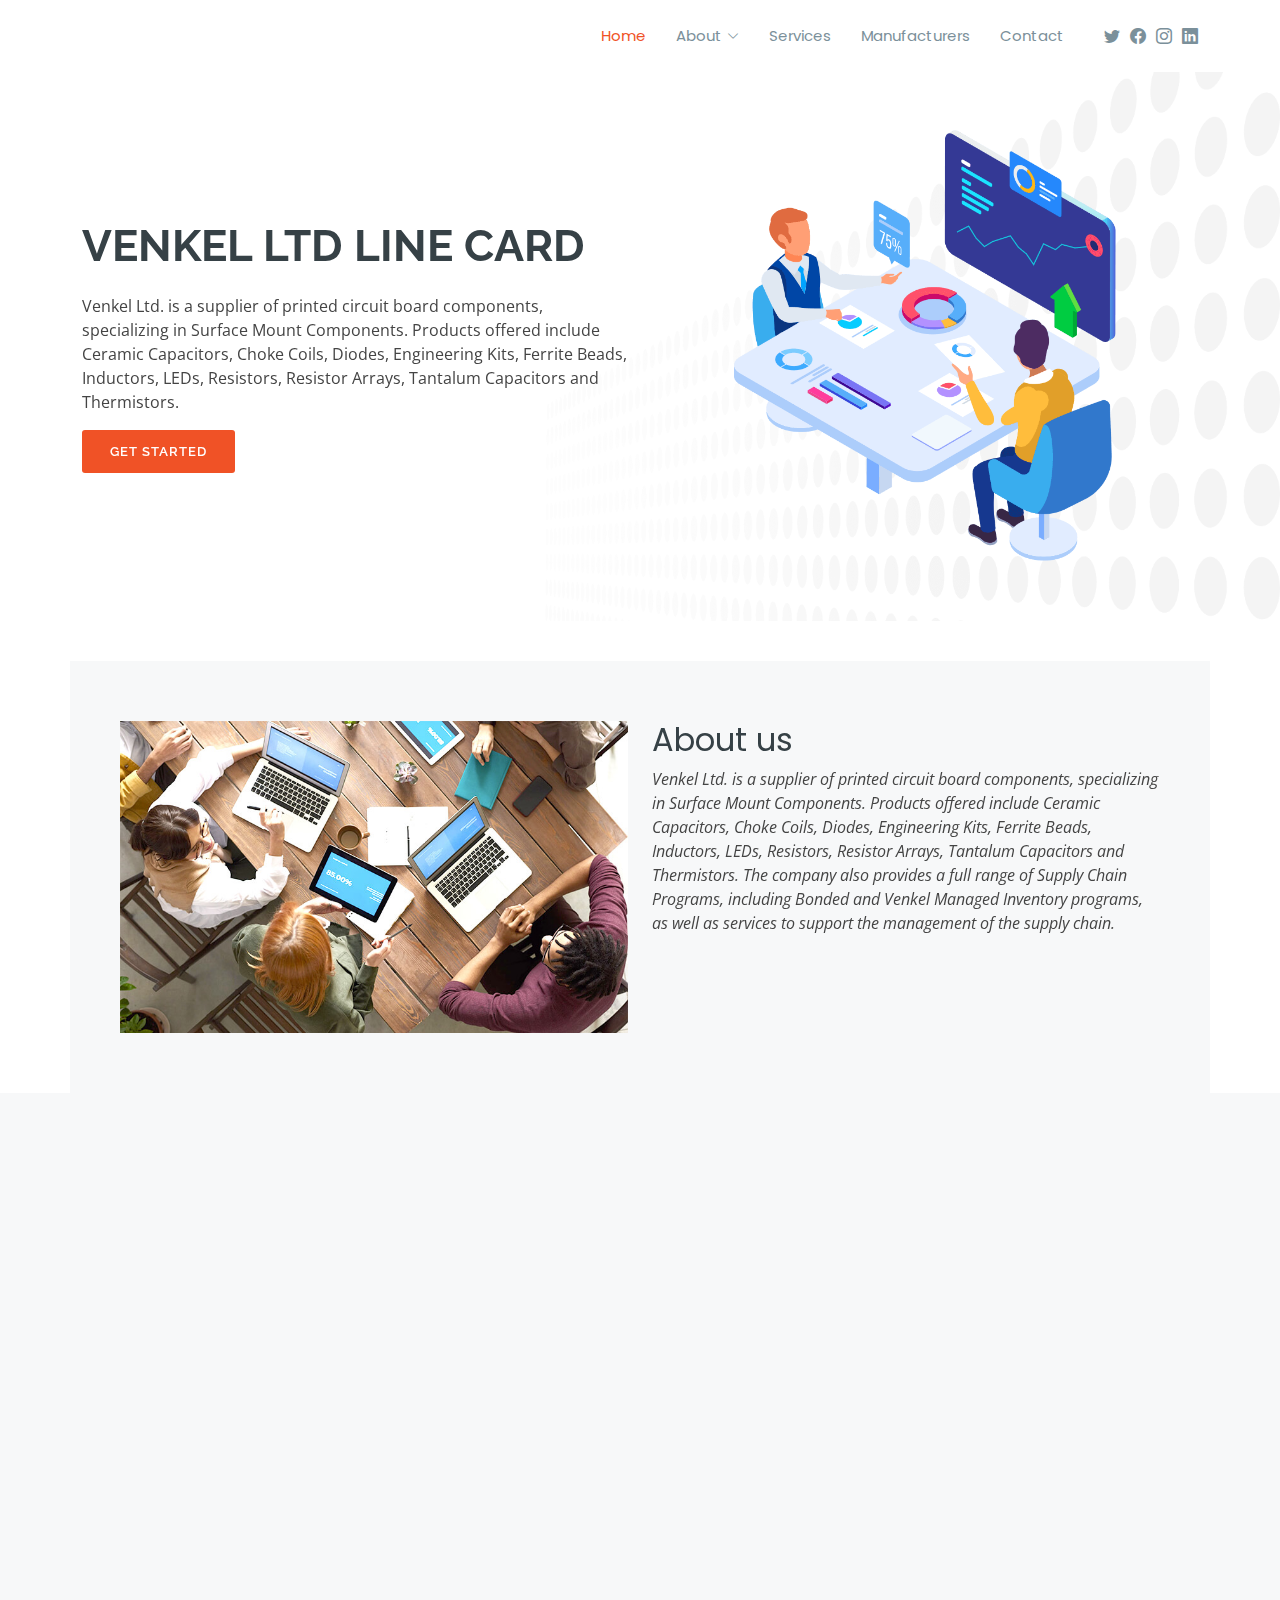
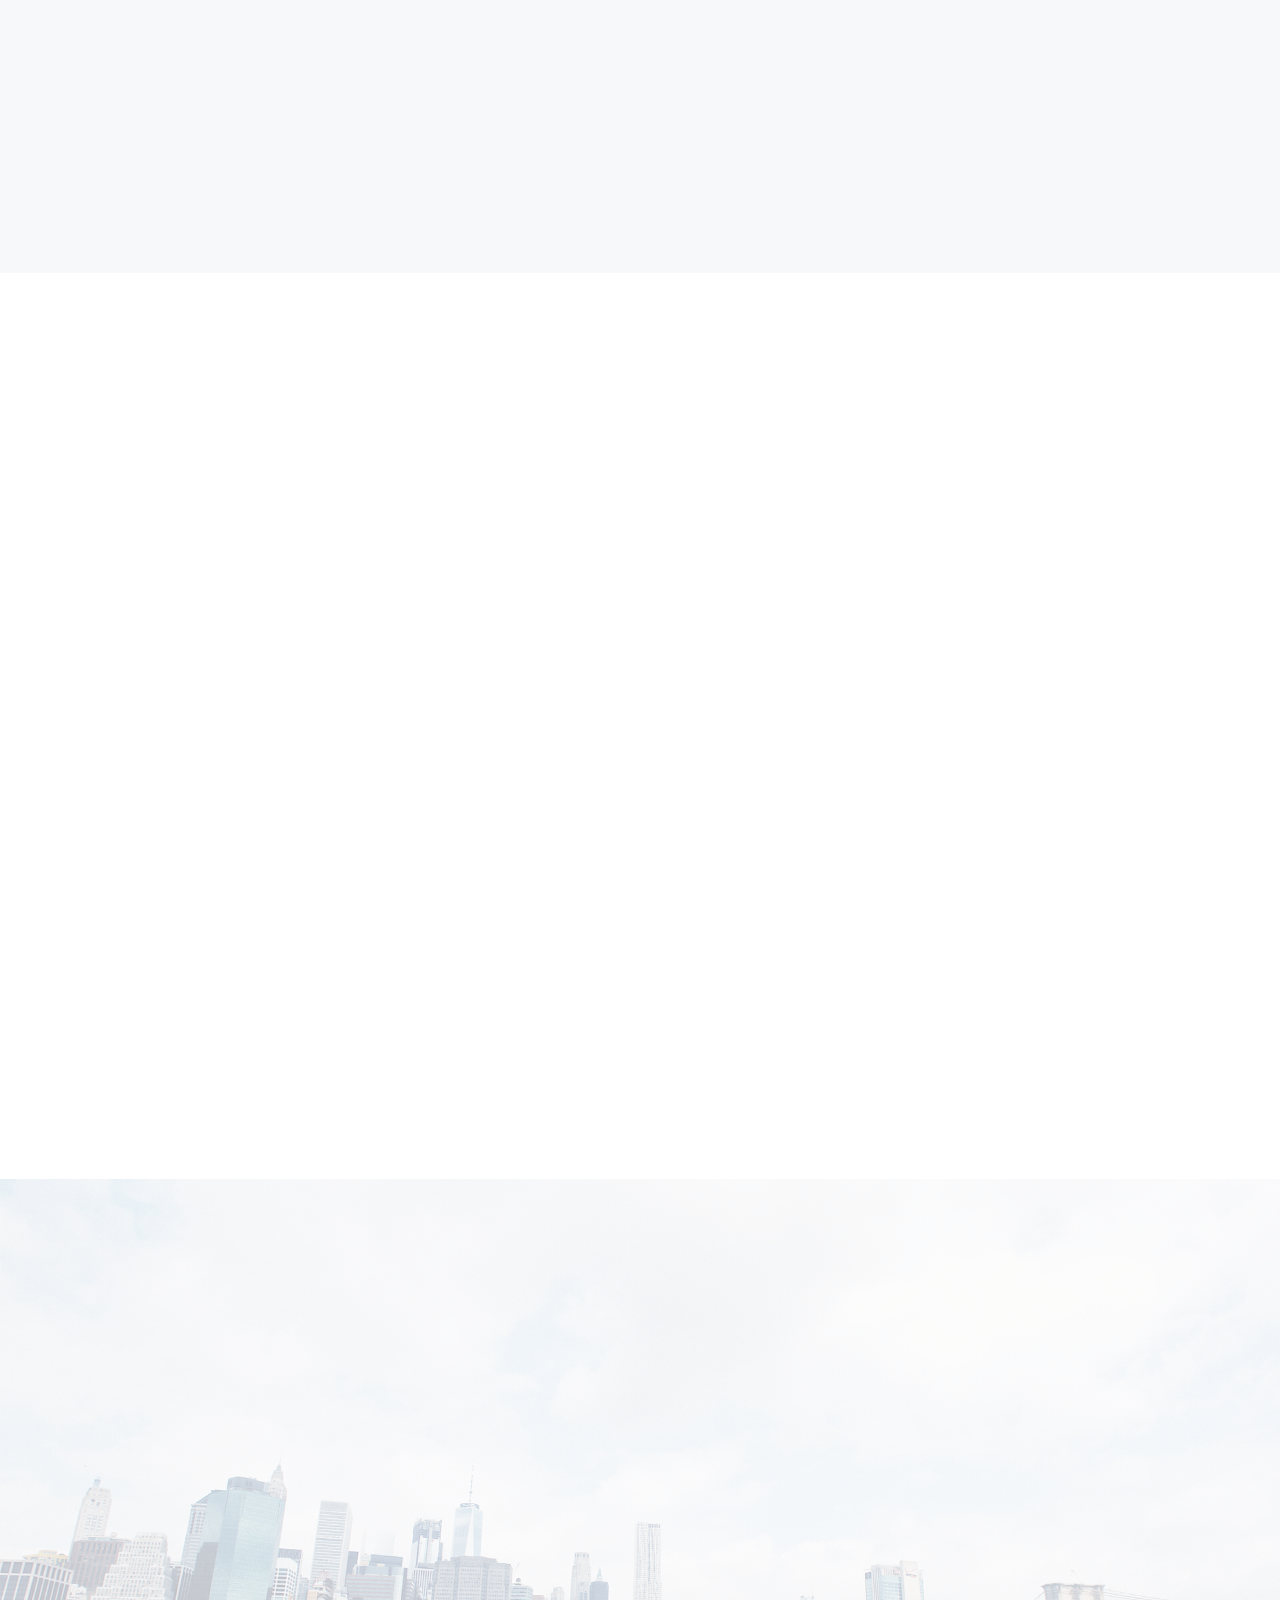
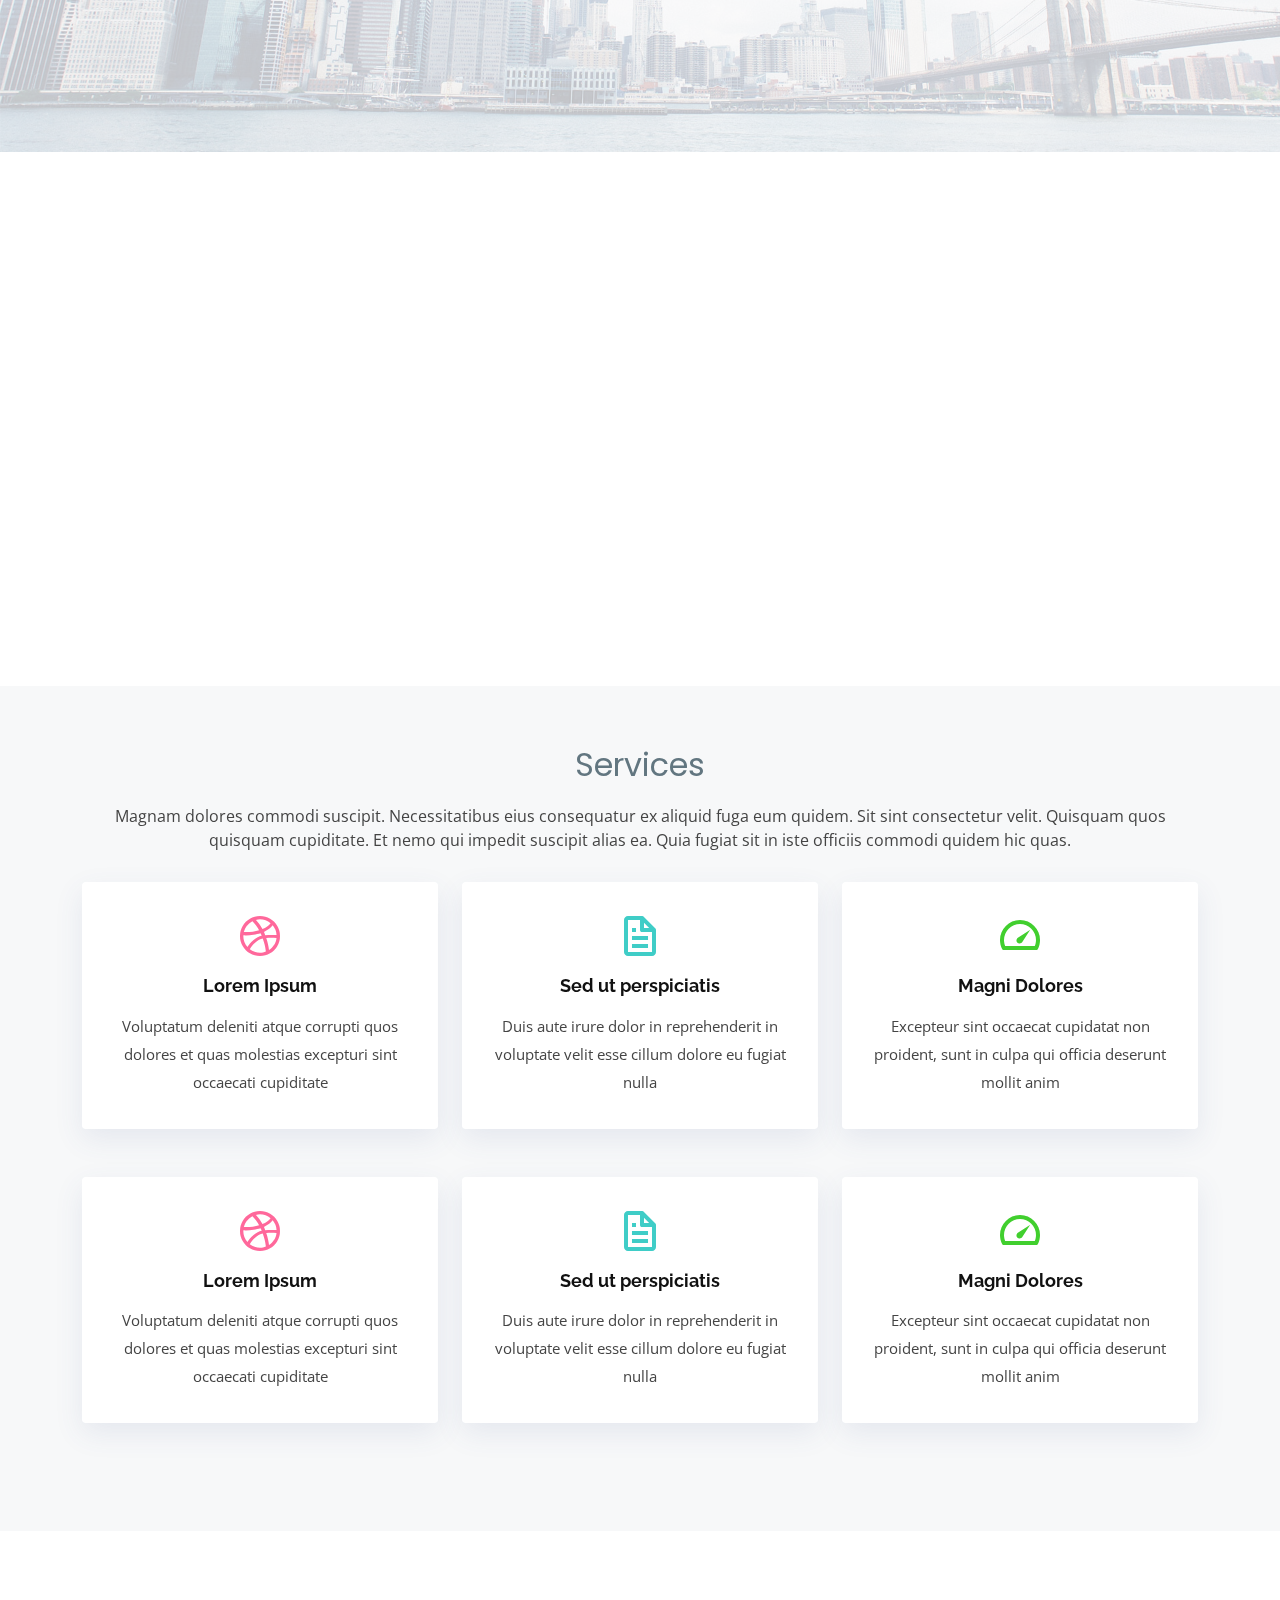
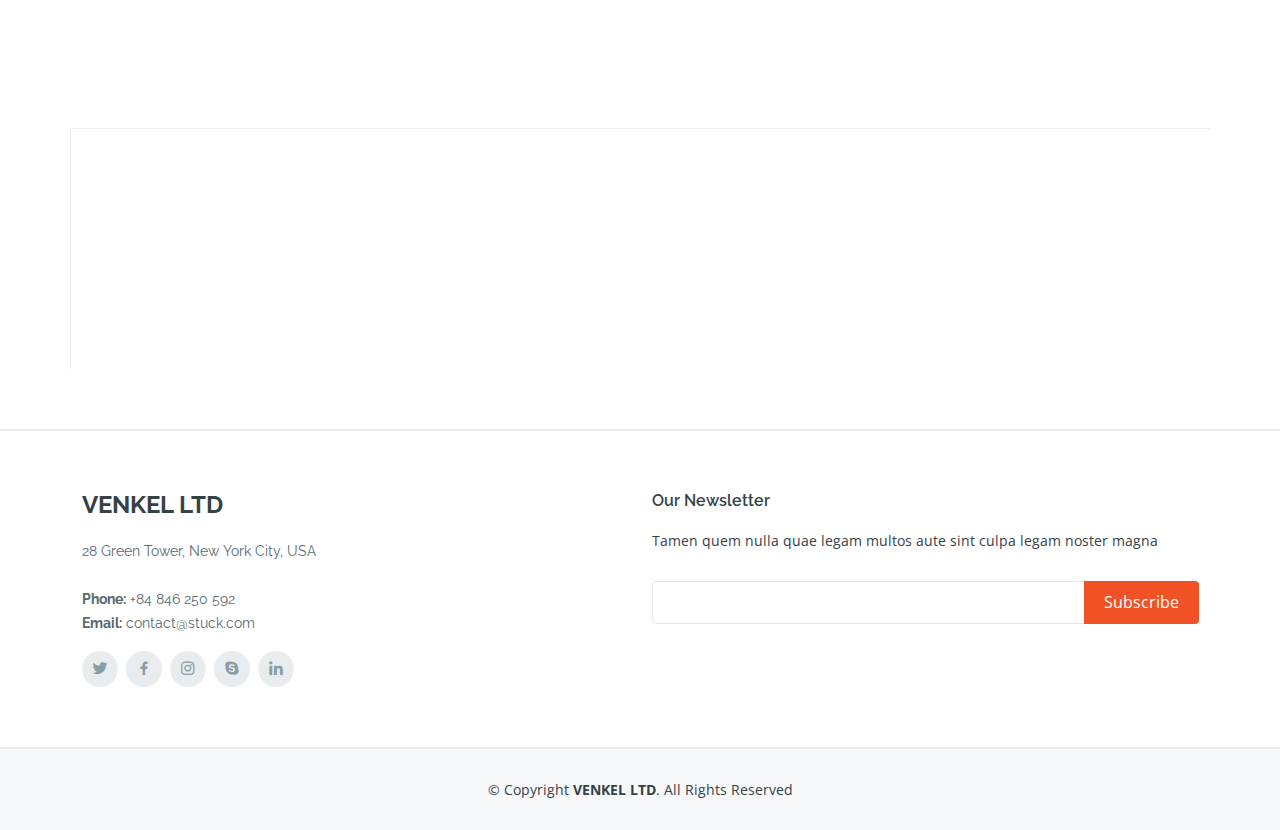
==== LandingPage-1/index.html @ 25a3cd33 "all 6 template complete!" ====
<!DOCTYPE html>
<html lang="en">

<head>
  <meta charset="utf-8">
  <meta content="width=device-width, initial-scale=1.0" name="viewport">
  <title>Landing 1</title>
  <link href="https://www.venkel.com/skin/frontend/tm_themes/theme747/images/logo.png" rel="icon" />
  <link
    href="https://fonts.googleapis.com/css?family=Open+Sans:300,300i,400,400i,600,600i,700,700i|Raleway:300,300i,400,400i,500,500i,600,600i,700,700i|Poppins:300,300i,400,400i,500,500i,600,600i,700,700i"
    rel="stylesheet">
  <link href="assets/css/aos/aos.css" rel="stylesheet">
  <link href="assets/css/bootstrap/css/bootstrap.min.css" rel="stylesheet">
  <link href="assets/css/bootstrap-icons/bootstrap-icons.css" rel="stylesheet">
  <link href="assets/css/boxicons/css/boxicons.min.css" rel="stylesheet">
  <link href="assets/css/glightbox/css/glightbox.min.css" rel="stylesheet">
  <link href="assets/css/swiper/swiper-bundle.min.css" rel="stylesheet">
  <link href="assets/css/style.css" rel="stylesheet">
</head>

<body>
  <header id="header" class="fixed-top d-flex align-items-center">
    <div class="container d-flex align-items-center">

      <div class="logo me-auto">
        <a href="index.html"><img src="https://www.venkel.com/skin/frontend/tm_themes/theme747/images/logo.png" alt=""
            class="img-fluid"></a>
      </div>

      <nav id="navbar" class="navbar order-last order-lg-0">
        <ul>
          <li><a class="nav-link scrollto active" href="#hero">Home</a></li>
          <li class="dropdown"><a href="#"><span>About</span> <i class="bi bi-chevron-down"></i></a>
            <ul>
              <li><a class="nav-link scrollto" href="#about">About Us</a></li>
              <li><a class="nav-link scrollto" href="#team">Team</a></li>
              <li><a class="nav-link scrollto" href="#testimonials">Testimonials</a></li>
            </ul>
          </li>
          <li><a class="nav-link scrollto" href="#services">Services</a></li>
          <li><a class="nav-link scrollto " href="#portfolio">Manufacturers </a></li>
          <li><a class="nav-link scrollto" href="#contact">Contact</a></li>
        </ul>
        <i class="bi bi-list mobile-nav-toggle"></i>
      </nav>

      <div class="header-social-links d-flex align-items-center">
        <a href="#" class="twitter"><i class="bi bi-twitter"></i></a>
        <a href="#" class="facebook"><i class="bi bi-facebook"></i></a>
        <a href="#" class="instagram"><i class="bi bi-instagram"></i></a>
        <a href="#" class="linkedin"><i class="bi bi-linkedin"></i></i></a>

      </div>
  </header>

  <section id="hero">

    <div class="container">
      <div class="row">
        <div class="col-lg-6 pt-5 pt-lg-0 order-2 order-lg-1 d-flex flex-column justify-content-center"
          data-aos="fade-up">
          <div>
            <h1>VENKEL LTD LINE CARD</h1>
            <p>
              Venkel Ltd. is a supplier of printed circuit board components, specializing in Surface Mount Components.
              Products offered include Ceramic Capacitors, Choke Coils, Diodes, Engineering Kits, Ferrite Beads,
              Inductors, LEDs, Resistors, Resistor Arrays, Tantalum Capacitors and Thermistors.
            </p>
            <a href="#about" class="btn-get-started scrollto">Get Started</a>
          </div>
        </div>
        <div class="col-lg-6 order-1 order-lg-2 hero-img" data-aos="fade-left">
          <img src="assets/img/hero-img.png" class="img-fluid" alt="">
        </div>
      </div>
    </div>

  </section>

  <main id="main">
    <section id="about" class="about">
      <div class="container">

        <div class="row">
          <div class="col-lg-6 aos-init aos-animate" data-aos="zoom-in">
            <img src="assets/img/about.jpg" class="img-fluid" alt="">
          </div>
          <div class="col-lg-6 d-flex flex-column justify-contents-center aos-init aos-animate" data-aos="fade-left">
            <div class="content pt-4 pt-lg-0">
              <h3>About us</h3>
              <p class="fst-italic">
                Venkel Ltd. is a supplier of printed circuit board components, specializing in Surface Mount Components.
                Products offered include Ceramic Capacitors, Choke Coils, Diodes, Engineering Kits, Ferrite Beads,
                Inductors, LEDs, Resistors, Resistor Arrays, Tantalum Capacitors and Thermistors. The company also
                provides a full range of Supply Chain Programs, including Bonded and Venkel Managed Inventory programs,
                as well as services to support the management of the supply chain.
              </p>
            </div>
          </div>
        </div>
      </div>
    </section>

    <section id="contact" class="contact section-bg">
      <div class="container">

        <div class="section-title" data-aos="fade-up">
          <h2>Contact Us</h2>
        </div>

        <div class="row">

          <div class="col-lg-5 d-flex align-items-stretch" data-aos="fade-right">

            <div class="info">
              <div class="infocontact1">
                <h2>We're a friendly bunch..</h2>
                <p>
                  We create projects for companies and startups with a passion for quality
                </p>
              </div>
              <div class="address">
                <i class="bi bi-geo-alt"></i>
                <h4>Location:</h4>
                <p>28 Green Tower, New York City, USA</p>
              </div>

              <div class="email">
                <i class="bi bi-envelope"></i>
                <h4>Email:</h4>
                <p>contact@stuck.com</p>
              </div>

              <div class="phone">
                <i class="bi bi-phone"></i>
                <h4>Phone:</h4>
                <p>+84 846 250 592</p>
              </div>

            </div>

          </div>

          <div class="col-lg-7 mt-5 mt-lg-0 d-flex align-items-stretch" data-aos="fade-left">
            <form method="post" role="form" class="php-email-form">
              <div class="row">
                <div class="form-group col-md-6">
                  <label for="name">Name</label>
                  <input type="text" name="name" class="form-control" id="name" required>
                </div>
                <div class="form-group col-md-6 mt-3 mt-md-0">
                  <label for="name">Email</label>
                  <input type="email" class="form-control" name="email" id="email" required>
                </div>
              </div>
              <div class="form-group mt-3">
                <label for="name">Subject</label>
                <input type="text" class="form-control" name="subject" id="subject" required>
              </div>
              <div class="form-group mt-3">
                <label for="name">Message</label>
                <textarea class="form-control" name="message" rows="10" required></textarea>
              </div>
              <div class="my-3">
                <div class="loading">Loading</div>
                <div class="error-message"></div>
              </div>
              <div class="text-center"><button type="submit">Send Message</button></div>
            </form>
          </div>

        </div>

      </div>
    </section>
    <section id="testimonials" class="testimonials">
      <div class="container">

        <div class="section-title" data-aos="fade-up">
          <h2>Testimonials</h2>
        </div>

        <div class="testimonials-slider swiper" data-aos="fade-up" data-aos-delay="100">
          <div class="swiper-wrapper">

            <div class="swiper-slide">
              <div class="testimonial-item">
                <p>
                  <i class="bx bxs-quote-alt-left quote-icon-left"></i>
                  Holisticly empower leveraged ROI whereas effective web-readiness. Completely enable emerging
                  meta-services with cross-platform web services. Quickly initiate inexpensive total linkage rather than
                  extensible scenarios. Holisticly empower leveraged ROI whereas effective web-readiness.
                  <i class="bx bxs-quote-alt-right quote-icon-right"></i>
                </p>
                <img src="assets/img/testimonials-1.jpg" class="testimonial-img" alt="">
                <h3>Grenchen Pearce</h3>
                <h4>Boston Brothers co.</h4>
              </div>
            </div>

            <div class="swiper-slide">
              <div class="testimonial-item">
                <p>
                  <i class="bx bxs-quote-alt-left quote-icon-left"></i>
                  Holisticly empower leveraged ROI whereas effective web-readiness. Completely enable emerging
                  meta-services with cross-platform web services. Quickly initiate inexpensive total linkage rather than
                  extensible scenarios. Holisticly empower leveraged ROI whereas effective web-readiness.
                  <i class="bx bxs-quote-alt-right quote-icon-right"></i>
                </p>
                <img src="assets/img/testimonials-2.jpg" class="testimonial-img" alt="">
                <h3>Domeni Gesson</h3>
                <h4>SAwesome Technology co.</h4>
              </div>
            </div>

            <div class="swiper-slide">
              <div class="testimonial-item">
                <p>
                  <i class="bx bxs-quote-alt-left quote-icon-left"></i>
                  Holisticly empower leveraged ROI whereas effective web-readiness. Completely enable emerging
                  meta-services with cross-platform web services. Quickly initiate inexpensive total linkage rather than
                  extensible scenarios. Holisticly empower leveraged ROI whereas effective web-readiness.
                  <i class="bx bxs-quote-alt-right quote-icon-right"></i>
                </p>
                <img src="assets/img/testimonials-3.jpg" class="testimonial-img" alt="">
                <h3>Dommini Albert</h3>
                <h4>Nesnal Design co.</h4>
              </div>
            </div>

            <div class="swiper-slide">
              <div class="testimonial-item">
                <p>
                  <i class="bx bxs-quote-alt-left quote-icon-left"></i>
                  Holisticly empower leveraged ROI whereas effective web-readiness. Completely enable emerging
                  meta-services with cross-platform web services. Quickly initiate inexpensive total linkage rather than
                  extensible scenarios. Holisticly empower leveraged ROI whereas effective web-readiness. <i
                    class="bx bxs-quote-alt-right quote-icon-right"></i>
                </p>
                <img src="assets/img/testimonials-4.png" class="testimonial-img" alt="">
                <h3>Fernanda Anaya</h3>
                <h4>Developer</h4>
              </div>
            </div>

            <div class="swiper-slide">
              <div class="testimonial-item">
                <p>
                  <i class="bx bxs-quote-alt-left quote-icon-left"></i>
                  Holisticly empower leveraged ROI whereas effective web-readiness. Completely enable emerging
                  meta-services with cross-platform web services. Quickly initiate inexpensive total linkage rather than
                  extensible scenarios. Holisticly empower leveraged ROI whereas effective web-readiness. <i
                    class="bx bxs-quote-alt-right quote-icon-right"></i>
                </p>
                <img src="assets/img/testimonials-5.png" class="testimonial-img" alt="">
                <h3>Jason A.</h3>
                <h4>Designer</h4>
              </div>
            </div>

          </div>
          <div class="swiper-pagination"></div>
        </div>

      </div>
    </section>
    <section id="cta" class="cta">
      <div class="container">

        <div class="row" data-aos="zoom-in">
          <div class="col-lg-12 text-center text-lg-start">
            <h3>Company Information</h3>
            <p> Duis aute irure dolor in reprehenderit in voluptate velit esse cillum dolore eu fugiat nulla pariatur.
              Excepteur sint occaecat cupidatat non proident, sunt in culpa qui officia deserunt mollit anim id est
              laborum.</p>
          </div>
        </div>

      </div>
    </section>
    <section id="team" class="team">
      <div class="container">

        <div class="section-title" data-aos="fade-up">
          <h2>MEET OUR TEAM</h2>
          <p>A desire to help and empower others between community contributors in technology
            began to grow in 2020.</p>
        </div>

        <div class="row">

          <div class="col-lg-3 col-md-6">
            <div class="member" data-aos="zoom-in">
              <div class="pic"><img src="assets/img/team-1.jpg" class="img-fluid" alt=""></div>
              <div class="member-info">
                <h4>DAVID SMITH</h4>
                <span>Chief Operating Officer</span>
                <div class="social">
                  <a href=""><i class="bi bi-twitter"></i></a>
                  <a href=""><i class="bi bi-facebook"></i></a>
                  <a href=""><i class="bi bi-instagram"></i></a>
                  <a href=""><i class="bi bi-linkedin"></i></a>
                </div>
              </div>
            </div>
          </div>

          <div class="col-lg-3 col-md-6">
            <div class="member" data-aos="zoom-in" data-aos-delay="100">
              <div class="pic"><img src="assets/img/team-2.jpg" class="img-fluid" alt=""></div>
              <div class="member-info">
                <h4>ERIC PETERSON</h4>
                <span>Product Designer</span>
                <div class="social">
                  <a href=""><i class="bi bi-twitter"></i></a>
                  <a href=""><i class="bi bi-facebook"></i></a>
                  <a href=""><i class="bi bi-instagram"></i></a>
                  <a href=""><i class="bi bi-linkedin"></i></a>
                </div>
              </div>
            </div>
          </div>

          <div class="col-lg-3 col-md-6">
            <div class="member" data-aos="zoom-in" data-aos-delay="200">
              <div class="pic"><img src="assets/img/team-3.jpg" class="img-fluid" alt=""></div>
              <div class="member-info">
                <h4>DURWIN BABB</h4>
                <span>Lead Designer</span>
                <div class="social">
                  <a href=""><i class="bi bi-twitter"></i></a>
                  <a href=""><i class="bi bi-facebook"></i></a>
                  <a href=""><i class="bi bi-instagram"></i></a>
                  <a href=""><i class="bi bi-linkedin"></i></a>
                </div>
              </div>
            </div>
          </div>

          <div class="col-lg-3 col-md-6">
            <div class="member" data-aos="zoom-in" data-aos-delay="200">
              <div class="pic"><img src="assets/img/team-1.jpg" class="img-fluid" alt=""></div>
              <div class="member-info">
                <h4>MARIJN OTTE</h4>
                <span>Front-end Developer</span>
                <div class="social">
                  <a href=""><i class="bi bi-twitter"></i></a>
                  <a href=""><i class="bi bi-facebook"></i></a>
                  <a href=""><i class="bi bi-instagram"></i></a>
                  <a href=""><i class="bi bi-linkedin"></i></a>
                </div>
              </div>
            </div>
          </div>

        </div>

      </div>
    </section>
    <section id="portfolio" class="portfolio">
      <div class="container">

        <div class="section-title" data-aos="fade-up">
          <h2>OUR MANUFACTURERS</h2>
        </div>

        <div class="row">
          <div class="col-lg-12 d-flex justify-content-center" data-aos="fade-up" data-aos-delay="100">
            <ul id="portfolio-flters">
              <li data-filter="*" class="filter-active">All</li>
              <li data-filter=".filter-Actives">Actives</li>
              <li data-filter=".filter-Memory">Memory</li>
              <li data-filter=".filter-Passive">Passive</li>
            </ul>
          </div>
        </div>

        <div class="row portfolio-container" data-aos="fade-up" data-aos-delay="200">

          <div class="col-lg-4 col-md-6 portfolio-item filter-Actives filter-Passive">
            <div class="portfolio-wrap">
              <img src="assets/img/mani-2.png" class="img-fluid" alt="">
              <div class="portfolio-info">
                <h4>Samsung</h4>
              </div>
            </div>
          </div>

          <div class="col-lg-4 col-md-6 portfolio-item filter-Actives filter-Memory">
            <div class="portfolio-wrap">
              <img src="assets/img/mani-1.svg" class="img-fluid" alt="">
              <div class="portfolio-info">
                <h4>MURATA</h4>
              </div>
            </div>
          </div>

          <div class="col-lg-4 col-md-6 portfolio-item filter-Actives filter-Passive">
            <div class="portfolio-wrap">
              <img src="assets/img/mani-5.svg" class="img-fluid" alt="">
              <div class="portfolio-info">
                <h4>INTEL</h4>
              </div>
            </div>
          </div>

          <div class="col-lg-4 col-md-6 portfolio-item filter-Memory">
            <div class="portfolio-wrap">
              <img src="assets/img/mani-3.png" class="img-fluid" alt="">
              <div class="portfolio-info">
                <h4>TAIYO YUDEN</h4>
              </div>
            </div>
          </div>

          <div class="col-lg-4 col-md-6 portfolio-item filter-Memory">
            <div class="portfolio-wrap">
              <img src="assets/img/mani-4.png" class="img-fluid" alt="">
              <div class="portfolio-info">
                <h4>MICRON</h4>
              </div>
            </div>
          </div>

          <div class="col-lg-4 col-md-6 portfolio-item filter-Memory filter-Passive"">
            <div class=" portfolio-wrap">
            <img src="assets/img/mani-6.webp" class="img-fluid" alt="">
            <div class="portfolio-info">
              <h4>TDK</h4>
            </div>
          </div>
        </div>

      </div>

      </div>
    </section>
    <section id="services" class="services section-bg">
      <div class="container">

        <div class="section-title aos-init aos-animate" data-aos="fade-up">
          <h2>Services</h2>
          <p>Magnam dolores commodi suscipit. Necessitatibus eius consequatur ex aliquid fuga eum quidem. Sit sint
            consectetur velit. Quisquam quos quisquam cupiditate. Et nemo qui impedit suscipit alias ea. Quia fugiat sit
            in iste officiis commodi quidem hic quas.</p>
        </div>

        <div class="row">
          <div class="col-md-6 col-lg-4 d-flex align-items-stretch mb-5 aos-init aos-animate" data-aos="zoom-in">
            <div class="icon-box icon-box-pink">
              <div class="icon"><i class="bx bxl-dribbble"></i></div>
              <h4 class="title"><a href="">Lorem Ipsum</a></h4>
              <p class="description">Voluptatum deleniti atque corrupti quos dolores et quas molestias excepturi sint
                occaecati cupiditate</p>
            </div>
          </div>

          <div class="col-md-6 col-lg-4 d-flex align-items-stretch mb-5 aos-init aos-animate" data-aos="zoom-in"
            data-aos-delay="100">
            <div class="icon-box icon-box-cyan">
              <div class="icon"><i class="bx bx-file"></i></div>
              <h4 class="title"><a href="">Sed ut perspiciatis</a></h4>
              <p class="description">Duis aute irure dolor in reprehenderit in voluptate velit esse cillum dolore eu
                fugiat nulla</p>
            </div>
          </div>

          <div class="col-md-6 col-lg-4 d-flex align-items-stretch mb-5 aos-init aos-animate" data-aos="zoom-in"
            data-aos-delay="200">
            <div class="icon-box icon-box-green">
              <div class="icon"><i class="bx bx-tachometer"></i></div>
              <h4 class="title"><a href="">Magni Dolores</a></h4>
              <p class="description">Excepteur sint occaecat cupidatat non proident, sunt in culpa qui officia deserunt
                mollit anim</p>
            </div>
          </div>

          <div class="col-md-6 col-lg-4 d-flex align-items-stretch mb-5 aos-init aos-animate" data-aos="zoom-in">
            <div class="icon-box icon-box-pink">
              <div class="icon"><i class="bx bxl-dribbble"></i></div>
              <h4 class="title"><a href="">Lorem Ipsum</a></h4>
              <p class="description">Voluptatum deleniti atque corrupti quos dolores et quas molestias excepturi sint
                occaecati cupiditate</p>
            </div>
          </div>

          <div class="col-md-6 col-lg-4 d-flex align-items-stretch mb-5 aos-init aos-animate" data-aos="zoom-in"
            data-aos-delay="100">
            <div class="icon-box icon-box-cyan">
              <div class="icon"><i class="bx bx-file"></i></div>
              <h4 class="title"><a href="">Sed ut perspiciatis</a></h4>
              <p class="description">Duis aute irure dolor in reprehenderit in voluptate velit esse cillum dolore eu
                fugiat nulla</p>
            </div>
          </div>

          <div class="col-md-6 col-lg-4 d-flex align-items-stretch mb-5 aos-init aos-animate" data-aos="zoom-in"
            data-aos-delay="200">
            <div class="icon-box icon-box-green">
              <div class="icon"><i class="bx bx-tachometer"></i></div>
              <h4 class="title"><a href="">Magni Dolores</a></h4>
              <p class="description">Excepteur sint occaecat cupidatat non proident, sunt in culpa qui officia deserunt
                mollit anim</p>
            </div>
          </div>

        </div>

      </div>
    </section>
    <section id="clients" class="clients">
      <div class="container">

        <div class="section-title" data-aos="fade-up">
          <h2>Clients</h2>
          <p>Magnam dolores commodi suscipit. Necessitatibus eius consequatur ex aliquid fuga eum quidem. Sit sint
            consectetur velit. Quisquam quos quisquam cupiditate. Et nemo qui impedit suscipit alias ea. Quia fugiat sit
            in iste officiis commodi quidem hic quas.</p>
        </div>

        <div class="row no-gutters clients-wrap clearfix wow fadeInUp">

          <div class="col-lg-3 col-md-4 col-xs-6">
            <div class="client-logo" data-aos="zoom-in">
              <img src="assets/img/client-1.png" class="img-fluid" alt="">
            </div>
          </div>

          <div class="col-lg-3 col-md-4 col-xs-6">
            <div class="client-logo" data-aos="zoom-in" data-aos-delay="100">
              <img src="assets/img/client-2.png" class="img-fluid" alt="">
            </div>
          </div>

          <div class="col-lg-3 col-md-4 col-xs-6">
            <div class="client-logo" data-aos="zoom-in" data-aos-delay="150">
              <img src="assets/img/client-3.png" class="img-fluid" alt="">
            </div>
          </div>

          <div class="col-lg-3 col-md-4 col-xs-6">
            <div class="client-logo" data-aos="zoom-in" data-aos-delay="200">
              <img src="assets/img/client-4.png" class="img-fluid" alt="">
            </div>
          </div>

          <div class="col-lg-3 col-md-4 col-xs-6">
            <div class="client-logo" data-aos="zoom-in" data-aos-delay="250">
              <img src="assets/img/client-5.png" class="img-fluid" alt="">
            </div>
          </div>

          <div class="col-lg-3 col-md-4 col-xs-6">
            <div class="client-logo" data-aos="zoom-in" data-aos-delay="300">
              <img src="assets/img/client-6.png" class="img-fluid" alt="">
            </div>
          </div>

          <div class="col-lg-3 col-md-4 col-xs-6">
            <div class="client-logo" data-aos="zoom-in" data-aos-delay="350">
              <img src="assets/img/client-7.png" class="img-fluid" alt="">
            </div>
          </div>

          <div class="col-lg-3 col-md-4 col-xs-6" data-aos="zoom-in" data-aos-delay="400">
            <div class="client-logo">
              <img src="assets/img/client-8.png" class="img-fluid" alt="">
            </div>
          </div>

        </div>

      </div>
    </section>
  </main>
  <footer id="footer">
    <div class="footer-top">
      <div class="container">
        <div class="row">

          <div class="col-lg-6 col-md-6">
            <div class="footer-info">
              <h3>VENKEL LTD</h3>
              <p>
                28 Green Tower, New York City, USA<br><br>
                <strong>Phone:</strong> +84 846 250 592<br>
                <strong>Email:</strong> contact@stuck.com<br>
              </p>
              <div class="social-links mt-3">
                <a href="#" class="twitter"><i class="bx bxl-twitter"></i></a>
                <a href="#" class="facebook"><i class="bx bxl-facebook"></i></a>
                <a href="#" class="instagram"><i class="bx bxl-instagram"></i></a>
                <a href="#" class="google-plus"><i class="bx bxl-skype"></i></a>
                <a href="#" class="linkedin"><i class="bx bxl-linkedin"></i></a>
              </div>
            </div>
          </div>

          <div class="col-lg-6 col-md-6 footer-newsletter">
            <h4>Our Newsletter</h4>
            <p>Tamen quem nulla quae legam multos aute sint culpa legam noster magna</p>
            <form action="" method="post">
              <input type="email" name="email"><input type="submit" value="Subscribe">
            </form>

          </div>

        </div>
      </div>
    </div>

    <div class="container">
      <div class="copyright">
        &copy; Copyright <strong><span>VENKEL LTD</span></strong>. All Rights Reserved
      </div>
    </div>
  </footer>

  <a href="#" class="back-to-top d-flex align-items-center justify-content-center"><i
      class="bi bi-arrow-up-short"></i></a>

  <script src="assets/css/aos/aos.js"></script>
  <script src="assets/css/bootstrap/js/bootstrap.bundle.min.js"></script>
  <script src="assets/css/glightbox/js/glightbox.min.js"></script>
  <script src="assets/css/isotope-layout/isotope.pkgd.min.js"></script>
  <script src="assets/css/swiper/swiper-bundle.min.js"></script>
  <script src="assets/js/main.js"></script>

</body>

</html>
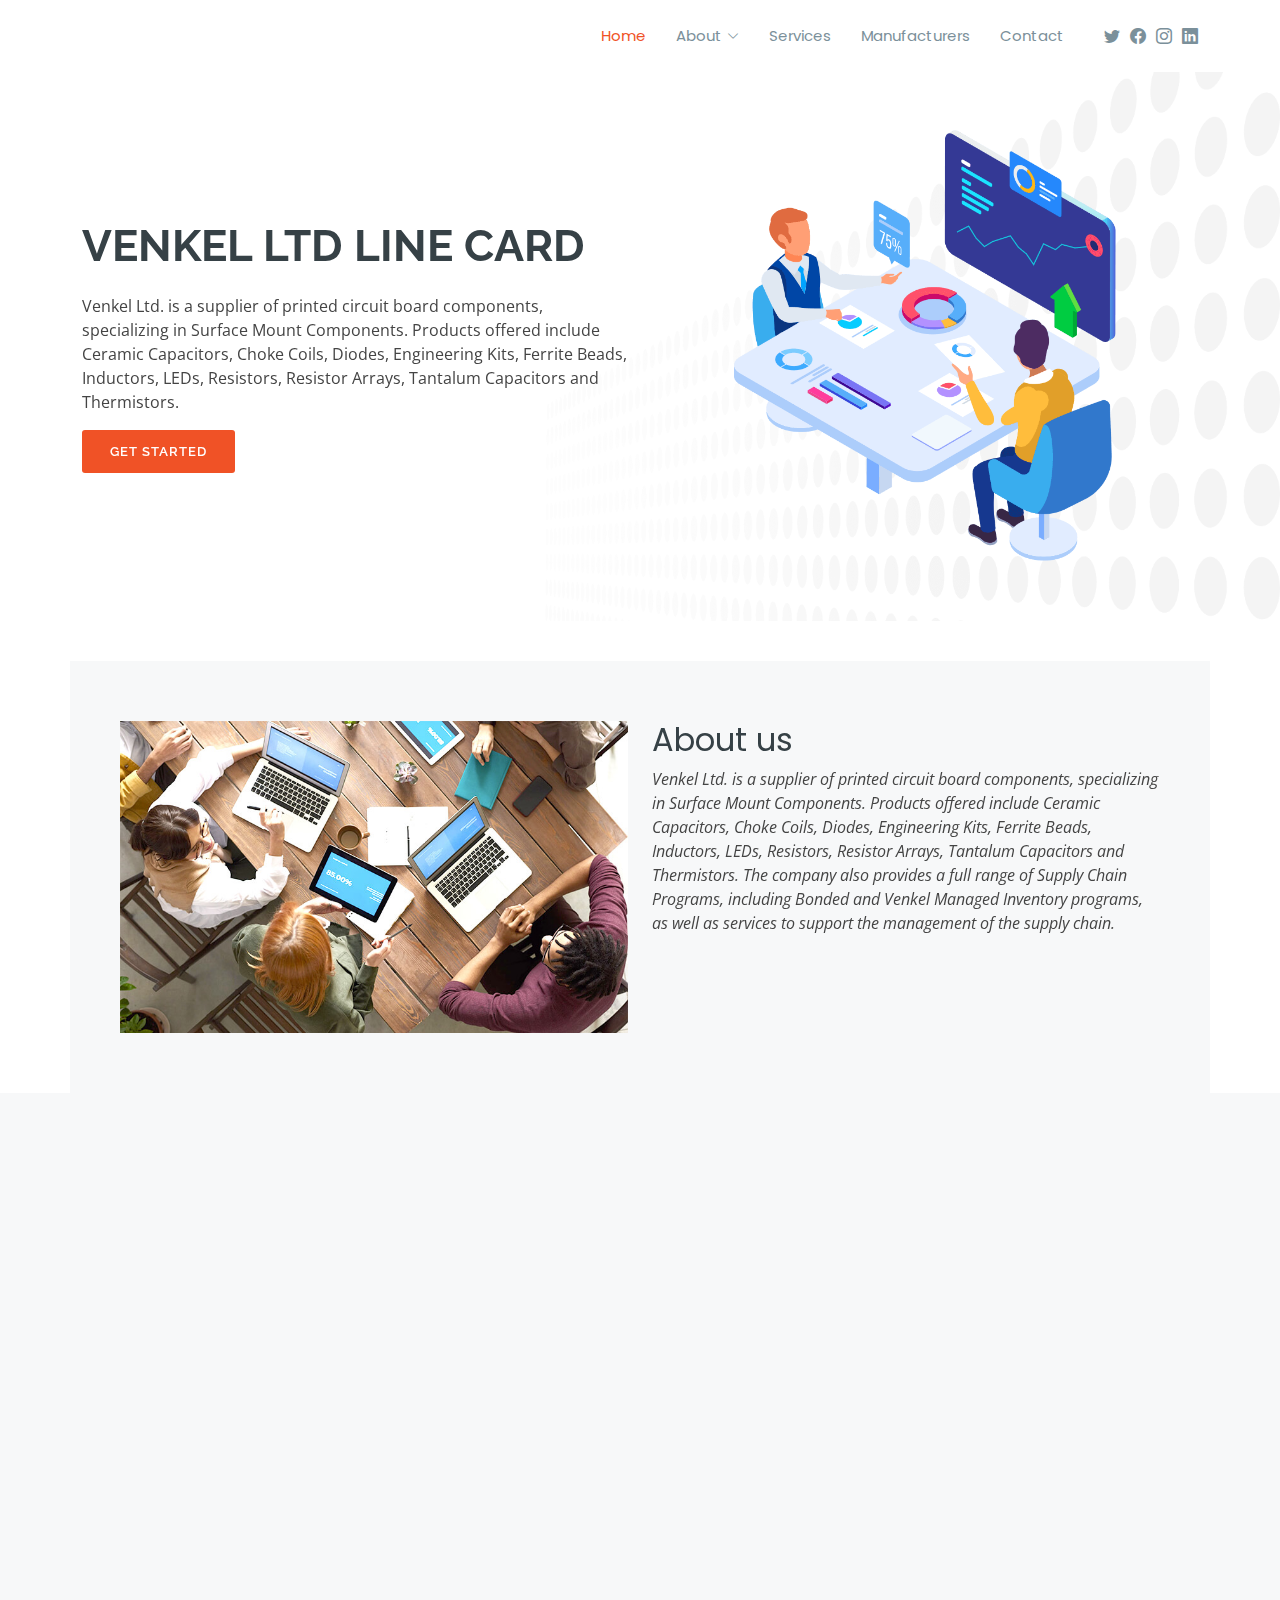
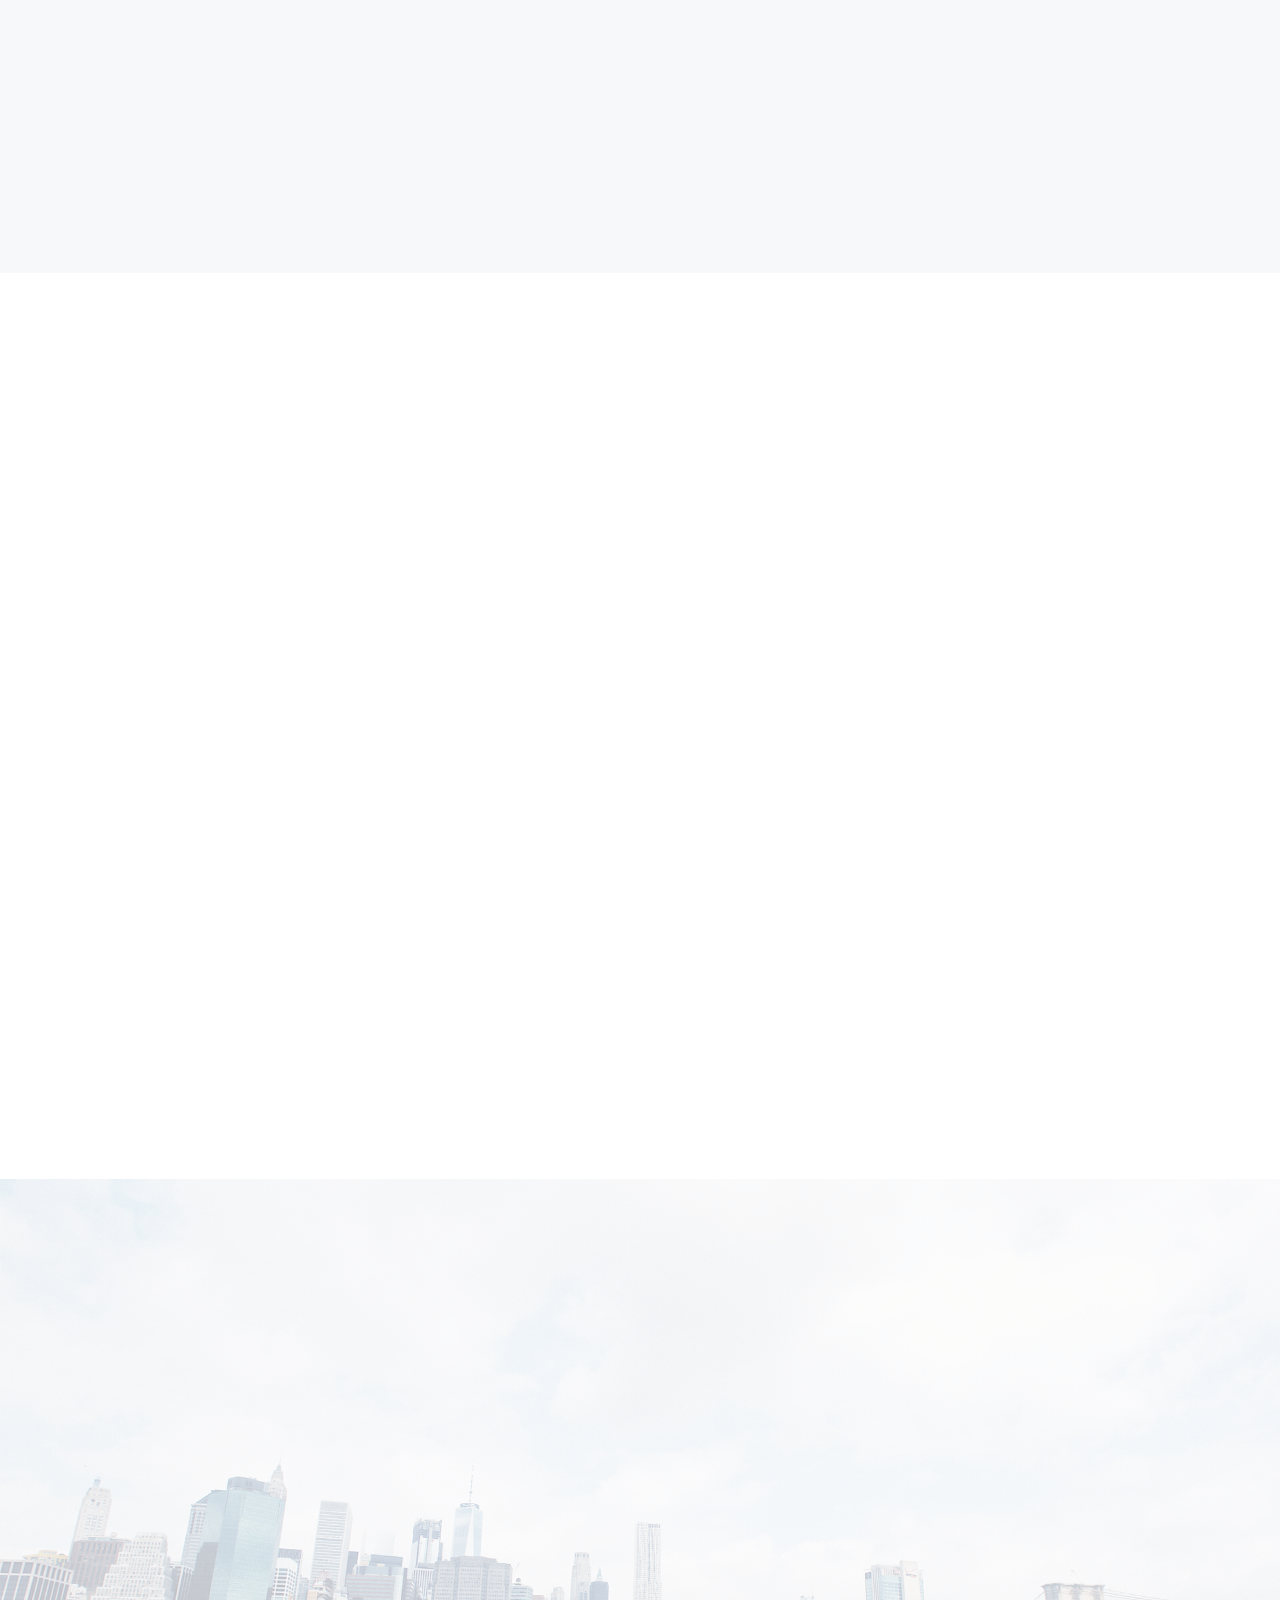
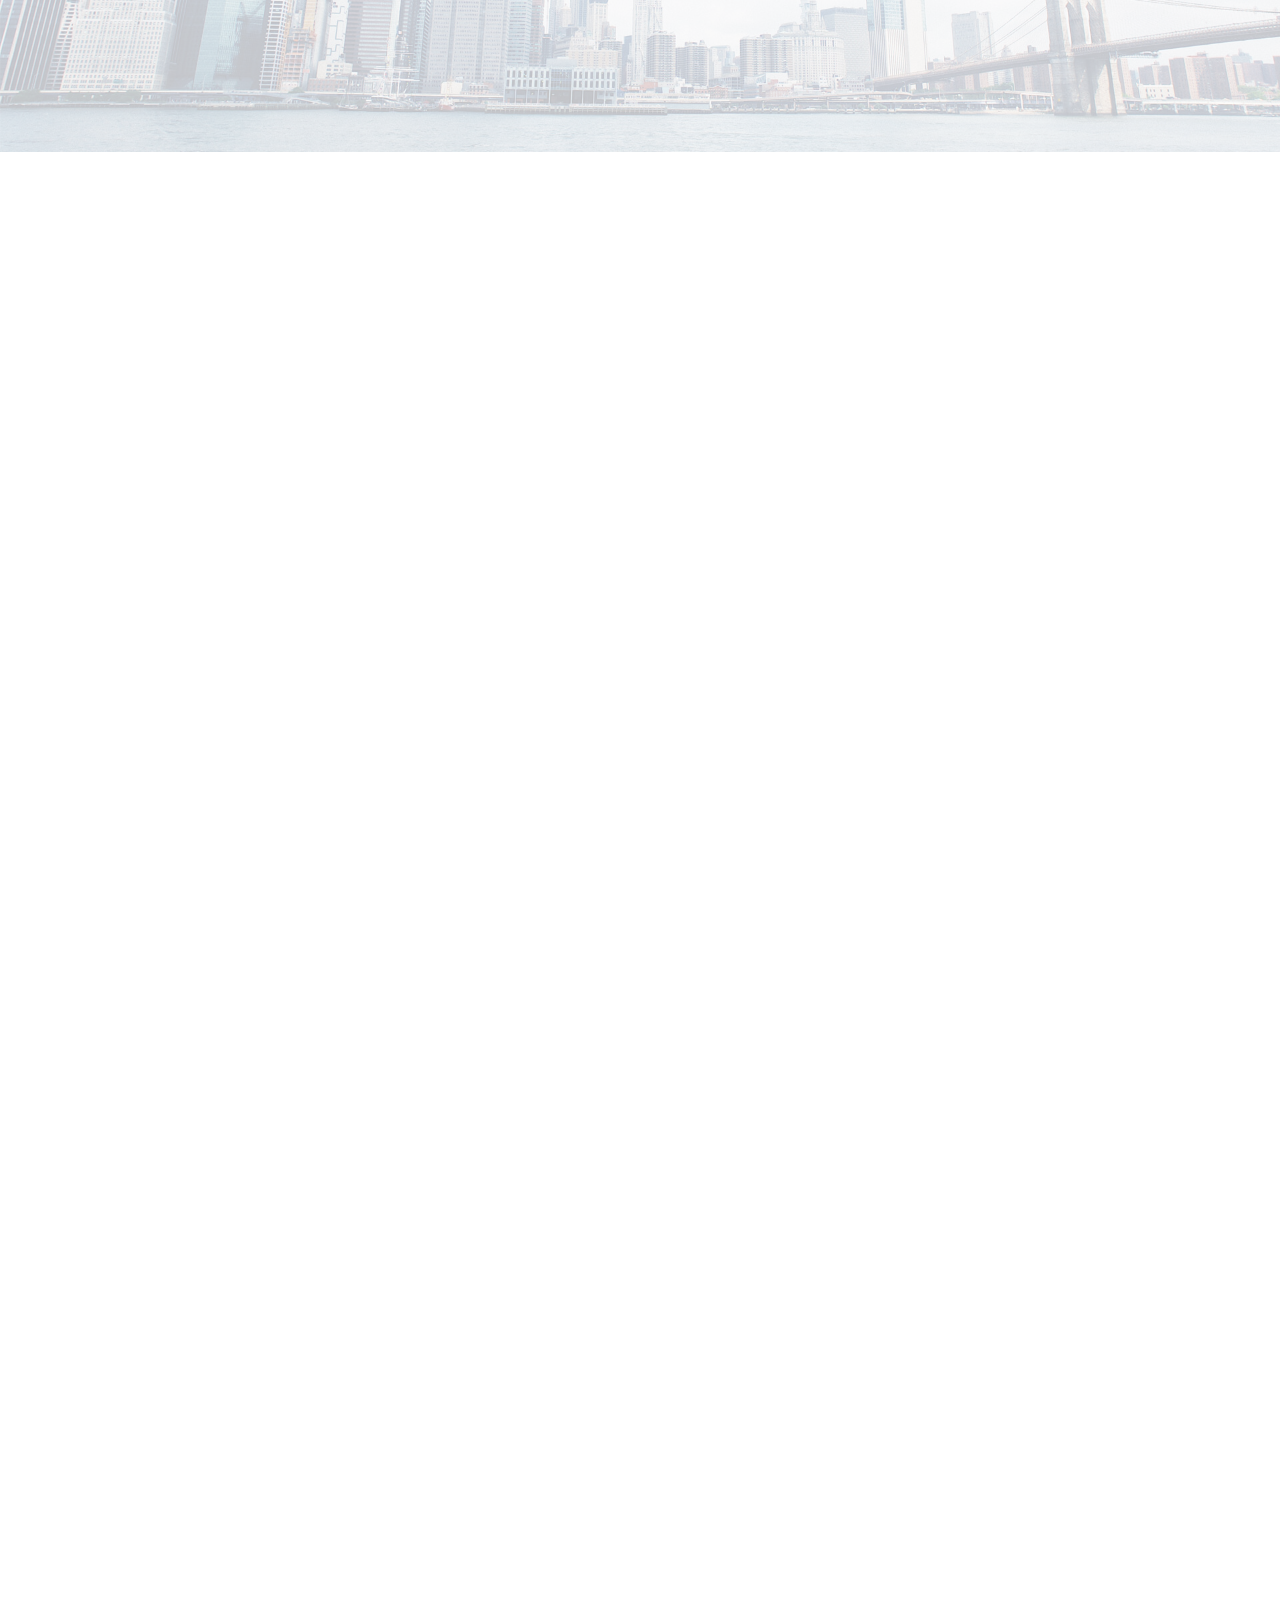
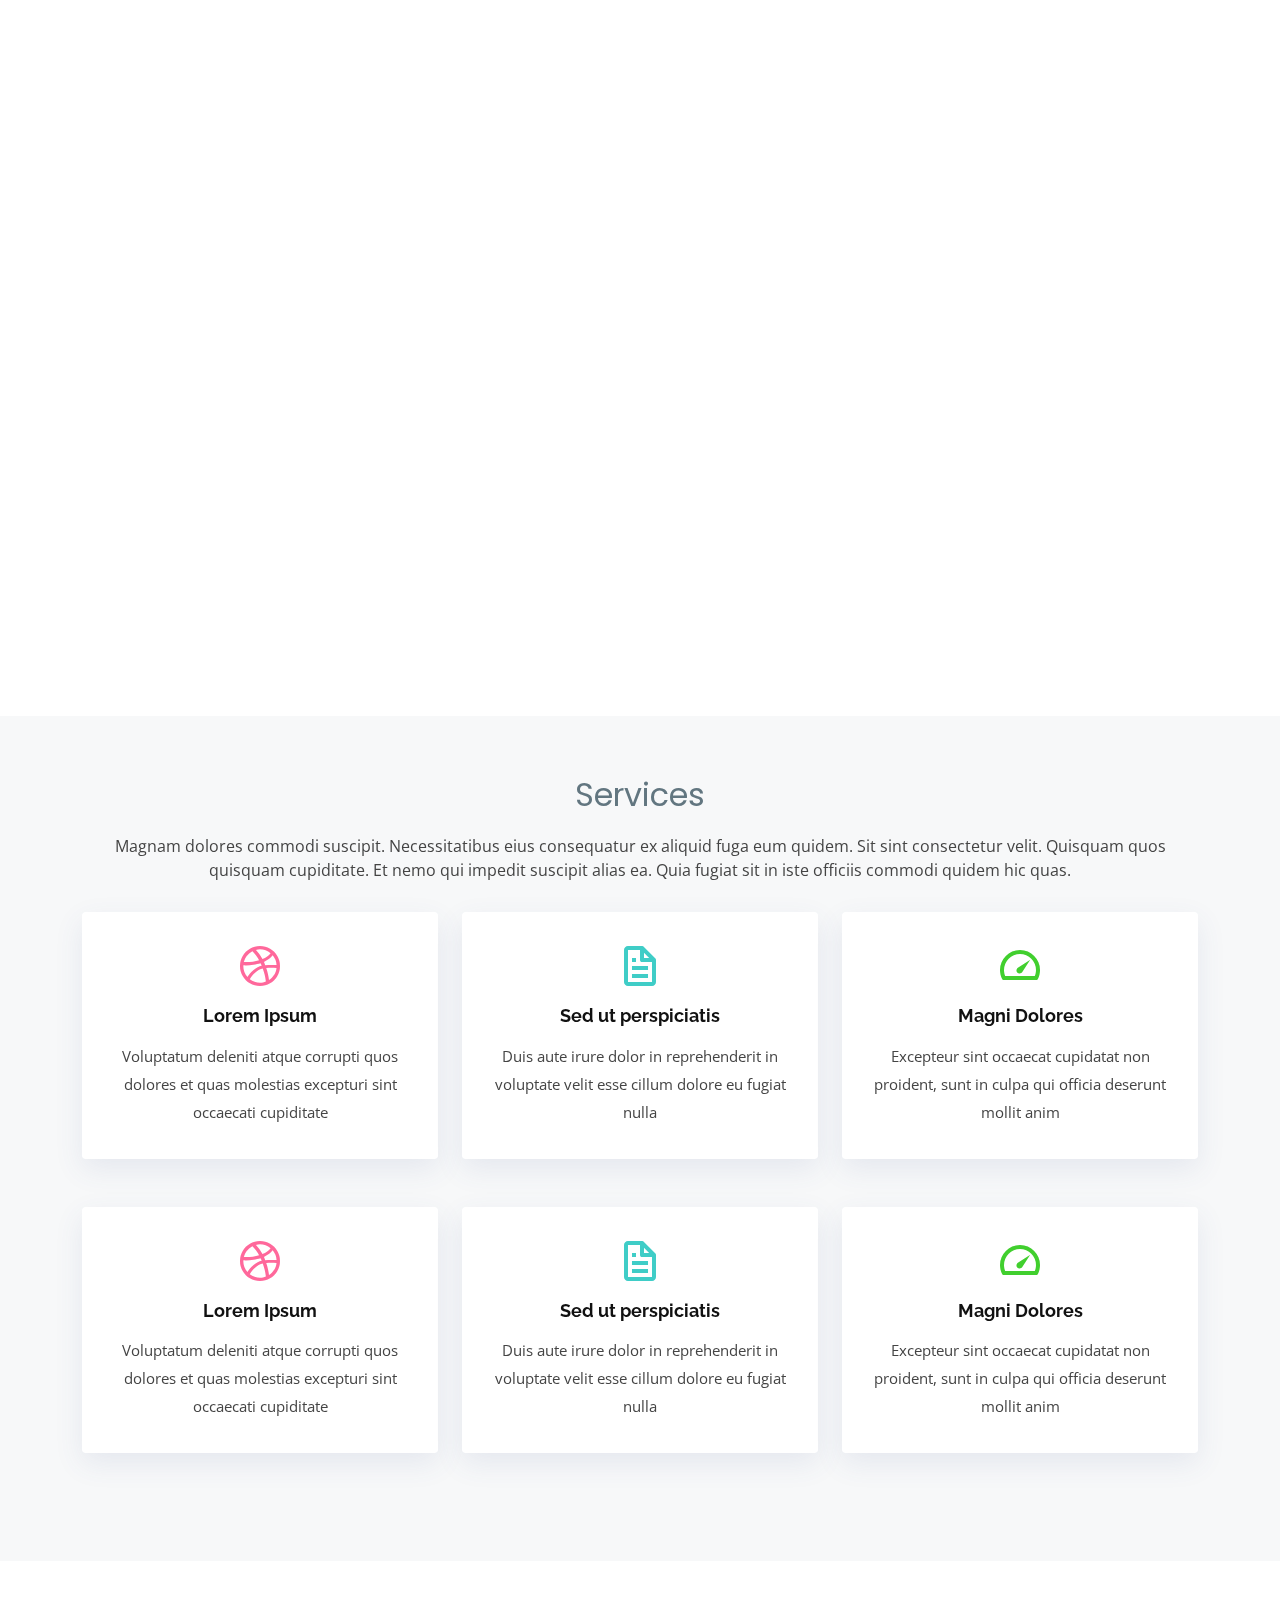
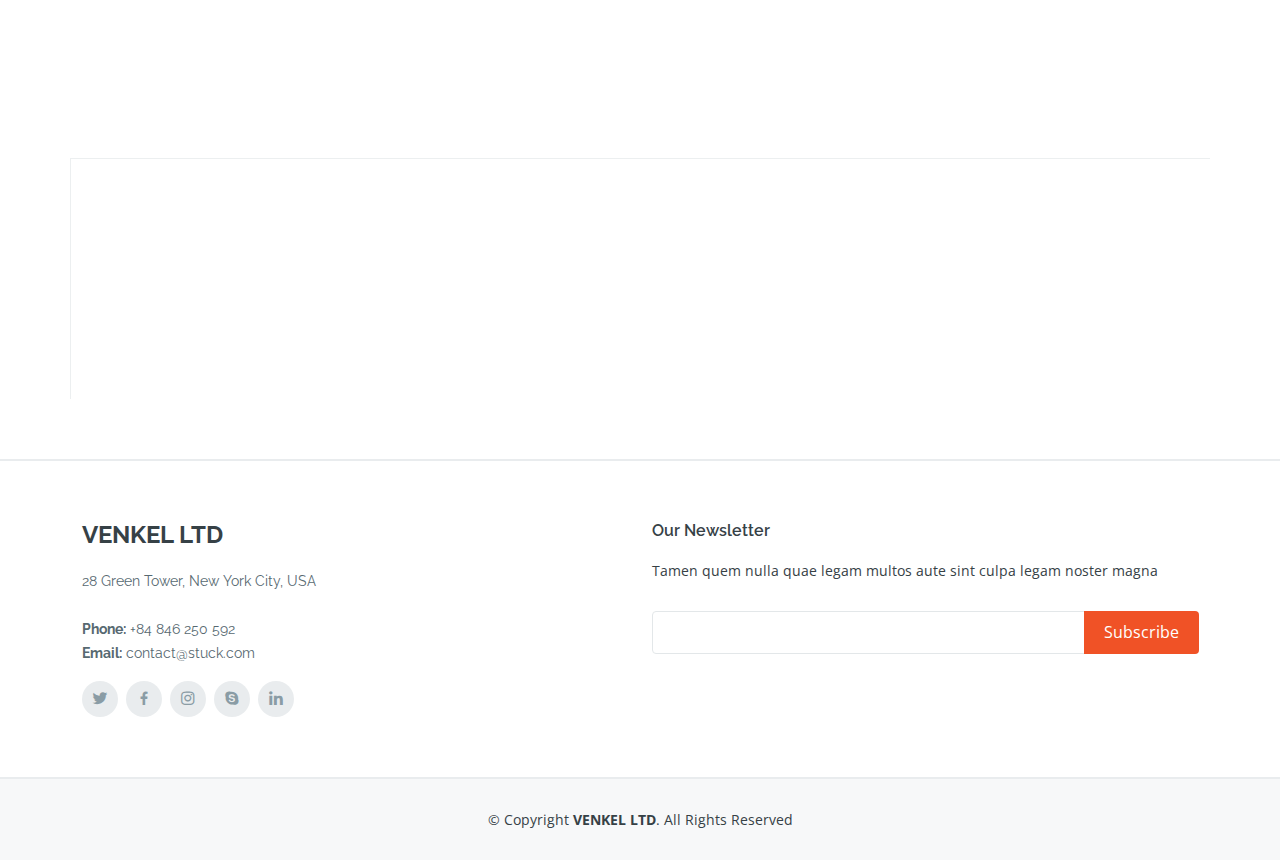
==== commit aeedc805: "Update landing page 1" ====
--- a/LandingPage-1/index.html
+++ b/LandingPage-1/index.html
@@ -379,57 +379,446 @@
 
           <div class="col-lg-4 col-md-6 portfolio-item filter-Actives filter-Passive">
             <div class="portfolio-wrap">
-              <img src="assets/img/mani-2.png" class="img-fluid" alt="">
+              <img src="assets/img/Logos/siliconlabs.png" class="img-fluid" alt="">
+              <p>Energyfriendly solutions for Wi-Fi,
+                Bluotooth, Thread, Zigboo,
+                sensors, ond microcontrollers</p>
               <div class="portfolio-info">
-                <h4>Samsung</h4>
+                <h4>siliconlabs</h4>
               </div>
             </div>
           </div>
 
           <div class="col-lg-4 col-md-6 portfolio-item filter-Actives filter-Memory">
             <div class="portfolio-wrap">
-              <img src="assets/img/mani-1.svg" class="img-fluid" alt="">
+              <img src="assets/img/Logos/TDK.png" class="img-fluid" alt="">
+              <p>High-performance MEMS motion ond
+                pressure sensors, multi-mode analog
+                and digital MEMS microphones</p>
               <div class="portfolio-info">
-                <h4>MURATA</h4>
+                <h4>TDK</h4>
               </div>
             </div>
           </div>
 
           <div class="col-lg-4 col-md-6 portfolio-item filter-Actives filter-Passive">
             <div class="portfolio-wrap">
-              <img src="assets/img/mani-5.svg" class="img-fluid" alt="">
+              <img src="assets/img/Logos/multitech.png" class="img-fluid" alt="">
+              <p>Infcgratod cellular and analog
+                modems, Cot-M l, device servers
+                approved as end-solutions</p>
               <div class="portfolio-info">
-                <h4>INTEL</h4>
+                <h4>Multitech</h4>
               </div>
             </div>
           </div>
 
           <div class="col-lg-4 col-md-6 portfolio-item filter-Memory">
             <div class="portfolio-wrap">
-              <img src="assets/img/mani-3.png" class="img-fluid" alt="">
+              <img src="assets/img/Logos/Micronas.png" class="img-fluid" alt="">
+              <p>Hall sensors and embedded
+                controllers for automotive and
+                industrial applications</p>
               <div class="portfolio-info">
-                <h4>TAIYO YUDEN</h4>
+                <h4>Micronas</h4>
               </div>
             </div>
           </div>
 
           <div class="col-lg-4 col-md-6 portfolio-item filter-Memory">
             <div class="portfolio-wrap">
-              <img src="assets/img/mani-4.png" class="img-fluid" alt="">
+              <img src="assets/img/Logos/AMD.png" class="img-fluid" alt="">
+              <p>Embedded CPU, GPU, APU, SOC,
+                graphic MXM modules, PCIe addon
+                graphics cords for scalable x86 designs
+                </p>
               <div class="portfolio-info">
-                <h4>MICRON</h4>
-              </div>
-            </div>
-          </div>
-
-          <div class="col-lg-4 col-md-6 portfolio-item filter-Memory filter-Passive"">
+                <h4>AMD</h4>
+              </div>
+            </div>
+          </div>
+
+          <div class="col-lg-4 col-md-6 portfolio-item filter-Memory filter-Passive">
             <div class=" portfolio-wrap">
-            <img src="assets/img/mani-6.webp" class="img-fluid" alt="">
+            <img src="assets/img/Logos/Cmedia.png" class="img-fluid" alt="">
+            <p>USB & PCI audio proces€ng peripheral
+              solutions: headsets, handsets,
+              microphones, speakers and sound cards
+              </p>
             <div class="portfolio-info">
-              <h4>TDK</h4>
-            </div>
-          </div>
-        </div>
+              <h4>Cmedia</h4>
+            </div>
+          </div>
+        </div>
+
+
+        <div class="col-lg-4 col-md-6 portfolio-item">
+          <div class=" portfolio-wrap">
+          <img src="assets/img/Logos/Hirschmann.png" class="img-fluid" alt="">
+          <p>Specialty antennas: broadcast,
+            cellular, satellite, voice/ radio
+            </p>
+          <div class="portfolio-info">
+            <h4>Hirschmann</h4>
+          </div>
+        </div>
+      </div>
+
+      <div class="col-lg-4 col-md-6 portfolio-item">
+        <div class=" portfolio-wrap">
+        <img src="assets/img/Logos/telit.png" class="img-fluid" alt="">
+        <p>Cellular modems, 5G, LTE Cot-M l, NBloT,
+          GNSS, Bluetooth, and modules,
+          connectivity ond 10T platform services
+          </p>
+        <div class="portfolio-info">
+          <h4>Telit</h4>
+        </div>
+      </div>
+    </div>
+
+    <div class="col-lg-4 col-md-6 portfolio-item">
+      <div class=" portfolio-wrap">
+      <img src="assets/img/Logos/Lantronix.jpeg" class="img-fluid" alt="">
+      <p>Embedded gateways bundled with
+        cloud services, enterprise Wi-Fi,
+        and simultaneous soft Access Point
+        </p>
+      <div class="portfolio-info">
+        <h4>Lantronix</h4>
+      </div>
+    </div>
+  </div>
+
+  <div class="col-lg-4 col-md-6 portfolio-item">
+    <div class=" portfolio-wrap">
+    <img src="assets/img/Logos/Sensirion.png" class="img-fluid" alt="">
+    <p>Environmental (temperature, humidity,
+      C02, indoor air quality) ond flow
+      (liquid, gas) sensor solutions
+      </p>
+    <div class="portfolio-info">
+      <h4>Sensirion</h4>
+    </div>
+  </div>
+</div>
+
+<div class="col-lg-4 col-md-6 portfolio-item">
+  <div class=" portfolio-wrap">
+  <img src="assets/img/Logos/EAD.png" class="img-fluid" alt="">
+  <p>Internal/ external antennas for M2M telemetery,
+    monitoring apps Cellular, 36, GSM, CPS,
+    ISM, Bluetooth, Zigbee ond WLAN.
+    </p>
+  <div class="portfolio-info">
+    <h4>EAD</h4>
+  </div>
+</div>
+</div>
+
+<div class="col-lg-4 col-md-6 portfolio-item">
+  <div class=" portfolio-wrap">
+  <img src="assets/img/Logos/IC Haus.png" class="img-fluid" alt="">
+  <p>Laser dodes, Gne drivers, opto sensors,
+    emitters ord encoders. DC/DC
+    converters 1/0 arcuts, and interpolators
+    </p>
+  <div class="portfolio-info">
+    <h4>IC Haus</h4>
+  </div>
+</div>
+</div>
+
+<div class="col-lg-4 col-md-6 portfolio-item">
+  <div class=" portfolio-wrap">
+  <img src="assets/img/Logos/Realtek.png" class="img-fluid" alt="">
+  <p>Ethernet NIC/PHYs, Ethernet controller,
+    audio codecs ond amplifiers, WÆi AP/
+    routers, and multimedia SoCs
+    </p>
+  <div class="portfolio-info">
+    <h4>Realtek</h4>
+  </div>
+</div>
+</div>
+
+<div class="col-lg-4 col-md-6 portfolio-item">
+  <div class=" portfolio-wrap">
+  <img src="assets/img/Logos/Janus.png" class="img-fluid" alt="">
+  <p>Cat-M1 modems, carrier certified
+    hardware and software Solutions,
+    cellular gateways.
+    </p>
+  <div class="portfolio-info">
+    <h4>Janus</h4>
+  </div>
+</div>
+</div>
+
+<div class="col-lg-4 col-md-6 portfolio-item">
+  <div class=" portfolio-wrap">
+  <img src="assets/img/Logos/nordic.png" class="img-fluid" alt="">
+  <p>ULP wireless, Bluetooth, transmitters/
+    transceivers for consumer, medical,
+    industrial, scientific, and audio markets
+    </p>
+  <div class="portfolio-info">
+    <h4>Nordic</h4>
+  </div>
+</div>
+</div>
+
+<div class="col-lg-4 col-md-6 portfolio-item">
+  <div class=" portfolio-wrap">
+  <img src="assets/img/Logos/Signetik.png" class="img-fluid" alt="">
+  <p>Wireless modules (cellular, BLE, WIFi,
+    LORa), multi-protocol gateways,
+    engineenng services
+    </p>
+  <div class="portfolio-info">
+    <h4>Signetik</h4>
+  </div>
+</div>
+</div>
+
+<div class="col-lg-4 col-md-6 portfolio-item">
+  <div class=" portfolio-wrap">
+  <img src="assets/img/Logos/Taoglas.png" class="img-fluid" alt="">
+  <p>Internal, external, active/ passive antennas,
+    incl custom solutions for 4G/5G, GNSS,
+    Wi-Fi, Bluetooth. NFC and LPWAN
+    </p>
+  <div class="portfolio-info">
+    <h4>Taoglas</h4>
+  </div>
+</div>
+</div>
+
+<div class="col-lg-4 col-md-6 portfolio-item">
+  <div class=" portfolio-wrap">
+  <img src="assets/img/Logos/Laird.jpeg" class="img-fluid" alt="">
+  <p>Wireless modules (WFI, Bluetooth/BLE,
+    LoRaWAN. Cellular), IOT gateways,
+    remote sensors, antennas
+    </p>
+  <div class="portfolio-info">
+    <h4>Laird</h4>
+  </div>
+</div>
+</div>
+
+<div class="col-lg-4 col-md-6 portfolio-item">
+  <div class=" portfolio-wrap">
+  <img src="assets/img/Logos/Murata.png" class="img-fluid" alt="">
+  <p>Wireless modules, sensors, and
+    timing devices. Bluetooth,
+    Wi-Fi, mesh, and LPWA
+    </p>
+  <div class="portfolio-info">
+    <h4>Murata</h4>
+  </div>
+</div>
+</div>
+
+<div class="col-lg-4 col-md-6 portfolio-item">
+  <div class=" portfolio-wrap">
+  <img src="assets/img/Logos/Kyocera.png" class="img-fluid" alt="">
+  <p>GPS, Bluetooth, PCB, LIE, GSM, ISM
+    With active and passive functionality
+    </p>
+  <div class="portfolio-info">
+    <h4>Kyocera</h4>
+  </div>
+</div>
+</div>
+
+<div class="col-lg-4 col-md-6 portfolio-item">
+  <div class=" portfolio-wrap">
+  <img src="assets/img/Logos/digi.png" class="img-fluid" alt="">
+  <p>RF modules, gateways, cellular routers.
+    embedded wireless SOM, and
+    single-board computers
+    </p>
+  <div class="portfolio-info">
+    <h4>Digi</h4>
+  </div>
+</div>
+</div>
+
+<div class="col-lg-4 col-md-6 portfolio-item">
+  <div class=" portfolio-wrap">
+  <img src="assets/img/Logos/digi.png" class="img-fluid" alt="">
+  <p>RF modules, gateways, cellular routers.
+    embedded wireless SOM, and
+    single-board computers
+    </p>
+  <div class="portfolio-info">
+    <h4>Digi</h4>
+  </div>
+</div>
+</div>
+
+<div class="col-lg-4 col-md-6 portfolio-item">
+  <div class=" portfolio-wrap">
+  <img src="assets/img/Logos/Skyworks.png" class="img-fluid" alt="">
+  <p>Power/lsolation, Timing, and
+    Broadcast For Industrial & Automotive
+    </p>
+  <div class="portfolio-info">
+    <h4>Skyworks</h4>
+  </div>
+</div>
+</div>
+
+<div class="col-lg-4 col-md-6 portfolio-item">
+  <div class=" portfolio-wrap">
+  <img src="assets/img/Logos/Semtech.png" class="img-fluid" alt="">
+  <p>LoRaWAN, FSK transceivers, analog
+    and mixed-signal semiconductors,
+    video, and circuit protection
+    </p>
+  <div class="portfolio-info">
+    <h4>Semtech</h4>
+  </div>
+</div>
+</div>
+
+<div class="col-lg-4 col-md-6 portfolio-item">
+  <div class=" portfolio-wrap">
+  <img src="assets/img/Logos/DB.png" class="img-fluid" alt="">
+  <p>Audio components: speakers,
+    microphones, MEMS microphones, simple
+    indicators, transducers, ond piezo benders
+    </p>
+  <div class="portfolio-info">
+    <h4>DB</h4>
+  </div>
+</div>
+</div>
+
+<div class="col-lg-4 col-md-6 portfolio-item">
+  <div class=" portfolio-wrap">
+  <img src="assets/img/Logos/Nimbelink.png" class="img-fluid" alt="">
+  <p>Cellular based IOT solutions.
+    certified embedded LTE Cat-M 1
+    modules, and asset tracking solutions
+    </p>
+  <div class="portfolio-info">
+    <h4>Nimbelink</h4>
+  </div>
+</div>
+</div>
+
+<div class="col-lg-4 col-md-6 portfolio-item">
+  <div class=" portfolio-wrap">
+  <img src="assets/img/Logos/Fujitsu.png" class="img-fluid" alt="">
+  <p>FRAM, graphics display
+    controllers, and video transcoders
+    </p>
+  <div class="portfolio-info">
+    <h4>Fujitsu</h4>
+  </div>
+</div>
+</div>
+
+<div class="col-lg-4 col-md-6 portfolio-item">
+  <div class=" portfolio-wrap">
+  <img src="assets/img/Logos/Silicon Motion.png" class="img-fluid" alt="">
+  <p>NAND Flash SSD controllers, UFS, eMMC Flash Cards, Graphics SoC/GPU.
+    </p>
+  <div class="portfolio-info">
+    <h4>Silicon Motion</h4>
+  </div>
+</div>
+</div>
+
+<div class="col-lg-4 col-md-6 portfolio-item">
+  <div class=" portfolio-wrap">
+  <img src="assets/img/Logos/MPS.png" class="img-fluid" alt="">
+  <p>AC/DC, DC/DC. switching regulators, LDOs, LED drivers, battery management, motor drivers and position sensor solutions
+    </p>
+  <div class="portfolio-info">
+    <h4>MPS</h4>
+  </div>
+</div>
+</div>
+
+<div class="col-lg-4 col-md-6 portfolio-item">
+  <div class=" portfolio-wrap">
+  <img src="assets/img/Logos/Decawave.png" class="img-fluid" alt="">
+  <p>UWB semiconductors, software, modules, references designs for secure, realtime, ultra-accurate micro location and comm. services
+    </p>
+  <div class="portfolio-info">
+    <h4>Decawave</h4>
+  </div>
+</div>
+</div>
+
+<div class="col-lg-4 col-md-6 portfolio-item">
+  <div class=" portfolio-wrap">
+  <img src="assets/img/Logos/Silvertel.png" class="img-fluid" alt="">
+  <p>PoE, battery chargers, SLIC
+    modules, PSTN/trunk
+    interfaces, and COICs
+    </p>
+  <div class="portfolio-info">
+    <h4>Silvertel</h4>
+  </div>
+</div>
+</div>
+
+<div class="col-lg-4 col-md-6 portfolio-item">
+  <div class=" portfolio-wrap">
+  <img src="assets/img/Logos/Gigadevices.jpeg" class="img-fluid" alt="">
+  <p>Flash Memory (SPI NOR. SPI NAND)
+    and 32-bit general-purpose MCus
+    </p>
+  <div class="portfolio-info">
+    <h4>Gigadevices</h4>
+  </div>
+</div>
+</div>
+
+<div class="col-lg-4 col-md-6 portfolio-item">
+  <div class=" portfolio-wrap">
+  <img src="assets/img/Logos/Abracon.png" class="img-fluid" alt="">
+  <p>Embedded, external, active/passive
+    antennas for Wi-Fi, Bluetooth,
+    Cellular, GNSS. and LPWAN
+    </p>
+  <div class="portfolio-info">
+    <h4>Abracon</h4>
+  </div>
+</div>
+</div>
+
+<div class="col-lg-4 col-md-6 portfolio-item">
+  <div class=" portfolio-wrap">
+  <img src="assets/img/Logos/Taiyo Yuden.png" class="img-fluid" alt="">
+  <p>Innovative solutions for Bluetooth.
+    WLAN single and dual-band, IEEE
+    802.15.4 and GPS/GNSS designs
+    
+    </p>
+  <div class="portfolio-info">
+    <h4>Taiyo Yuden</h4>
+  </div>
+</div>
+</div>
+
+<div class="col-lg-4 col-md-6 portfolio-item">
+  <div class=" portfolio-wrap">
+  <img src="assets/img/Logos/Runcore.jpeg" class="img-fluid" alt="">
+  <p>Ruggedized SATA/NVMe/PCIe SSDs for industrial, medical, military applications
+    </p>
+  <div class="portfolio-info">
+    <h4>Runcore</h4>
+  </div>
+</div>
+</div>
+
+
+
 
       </div>
 
--- a/LandingPage-1/assets/css/style.css
+++ b/LandingPage-1/assets/css/style.css
@@ -75,7 +75,7 @@
 #header .logo img {
   padding: 0;
   margin: 0;
-  max-height: 40px;
+  width: 100px;
 }
 
 
@@ -550,7 +550,14 @@
     display: flex;
     align-items: center;
     justify-content: center;
-    height: 100px;
+    height: auto;
+    flex-direction: column;
+}
+.portfolio .portfolio-wrap p{
+  margin-top: 10px;
+    font-size: 14px;
+    text-align: center;
+    max-width: 300px;
 }
 .portfolio .portfolio-wrap::before {
   content: "";
@@ -565,7 +572,8 @@
   opacity: 0;
 }
 .portfolio-wrap img{
-  width: 180px;
+  width: auto;
+  height: 35px;
 }
 .portfolio .portfolio-wrap .portfolio-info {
   opacity: 0;
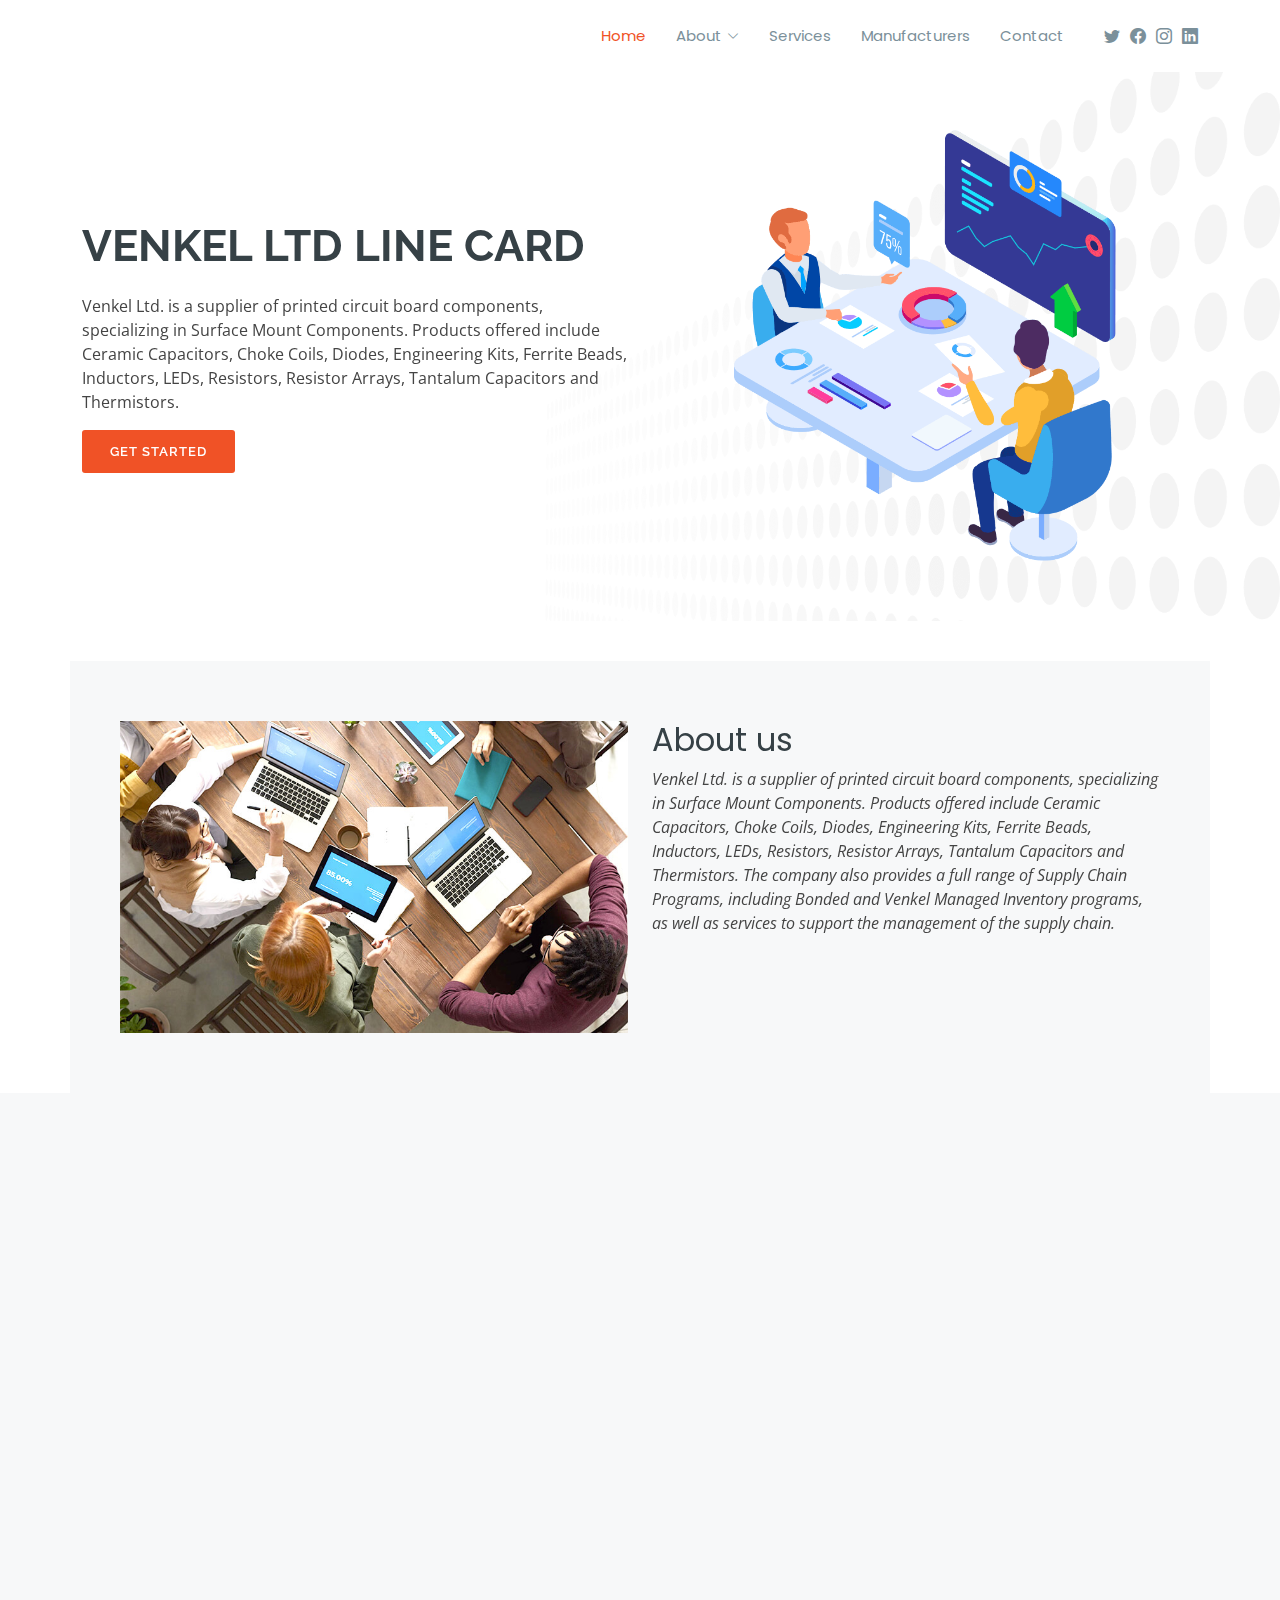
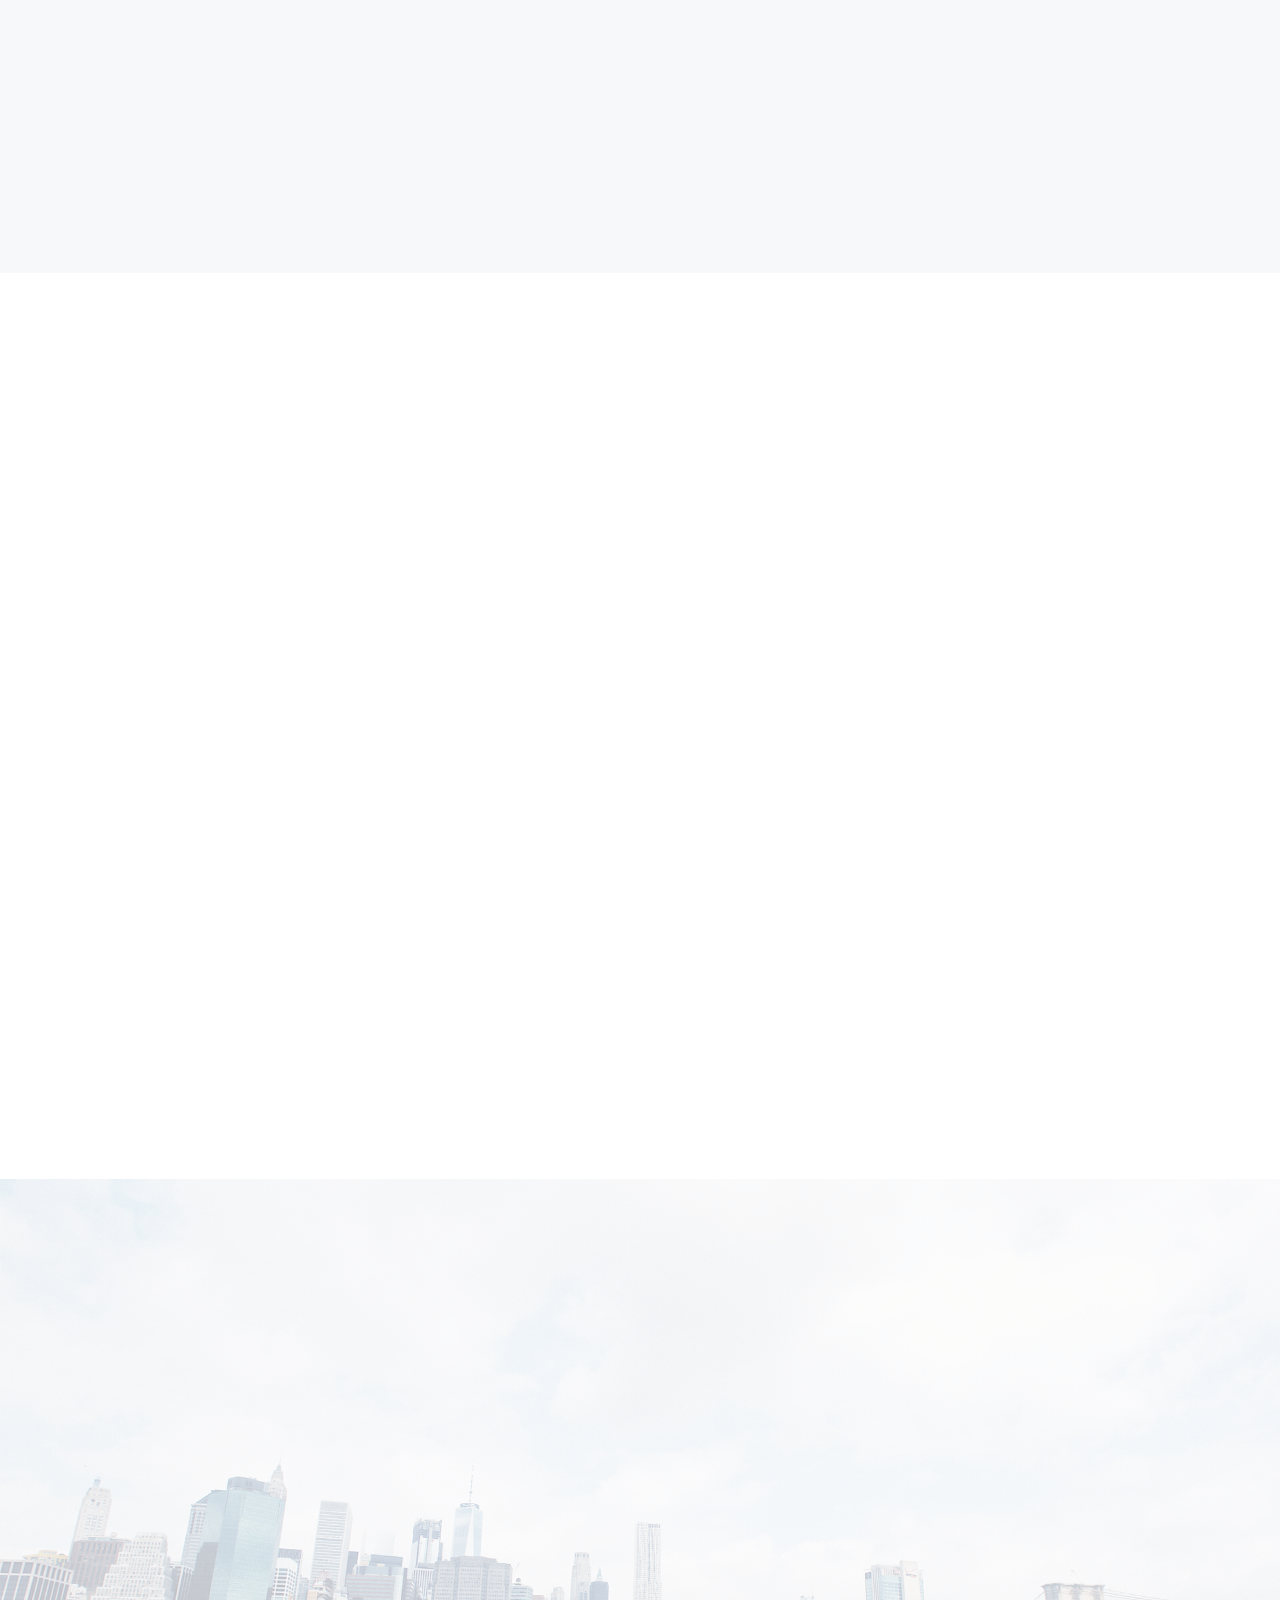
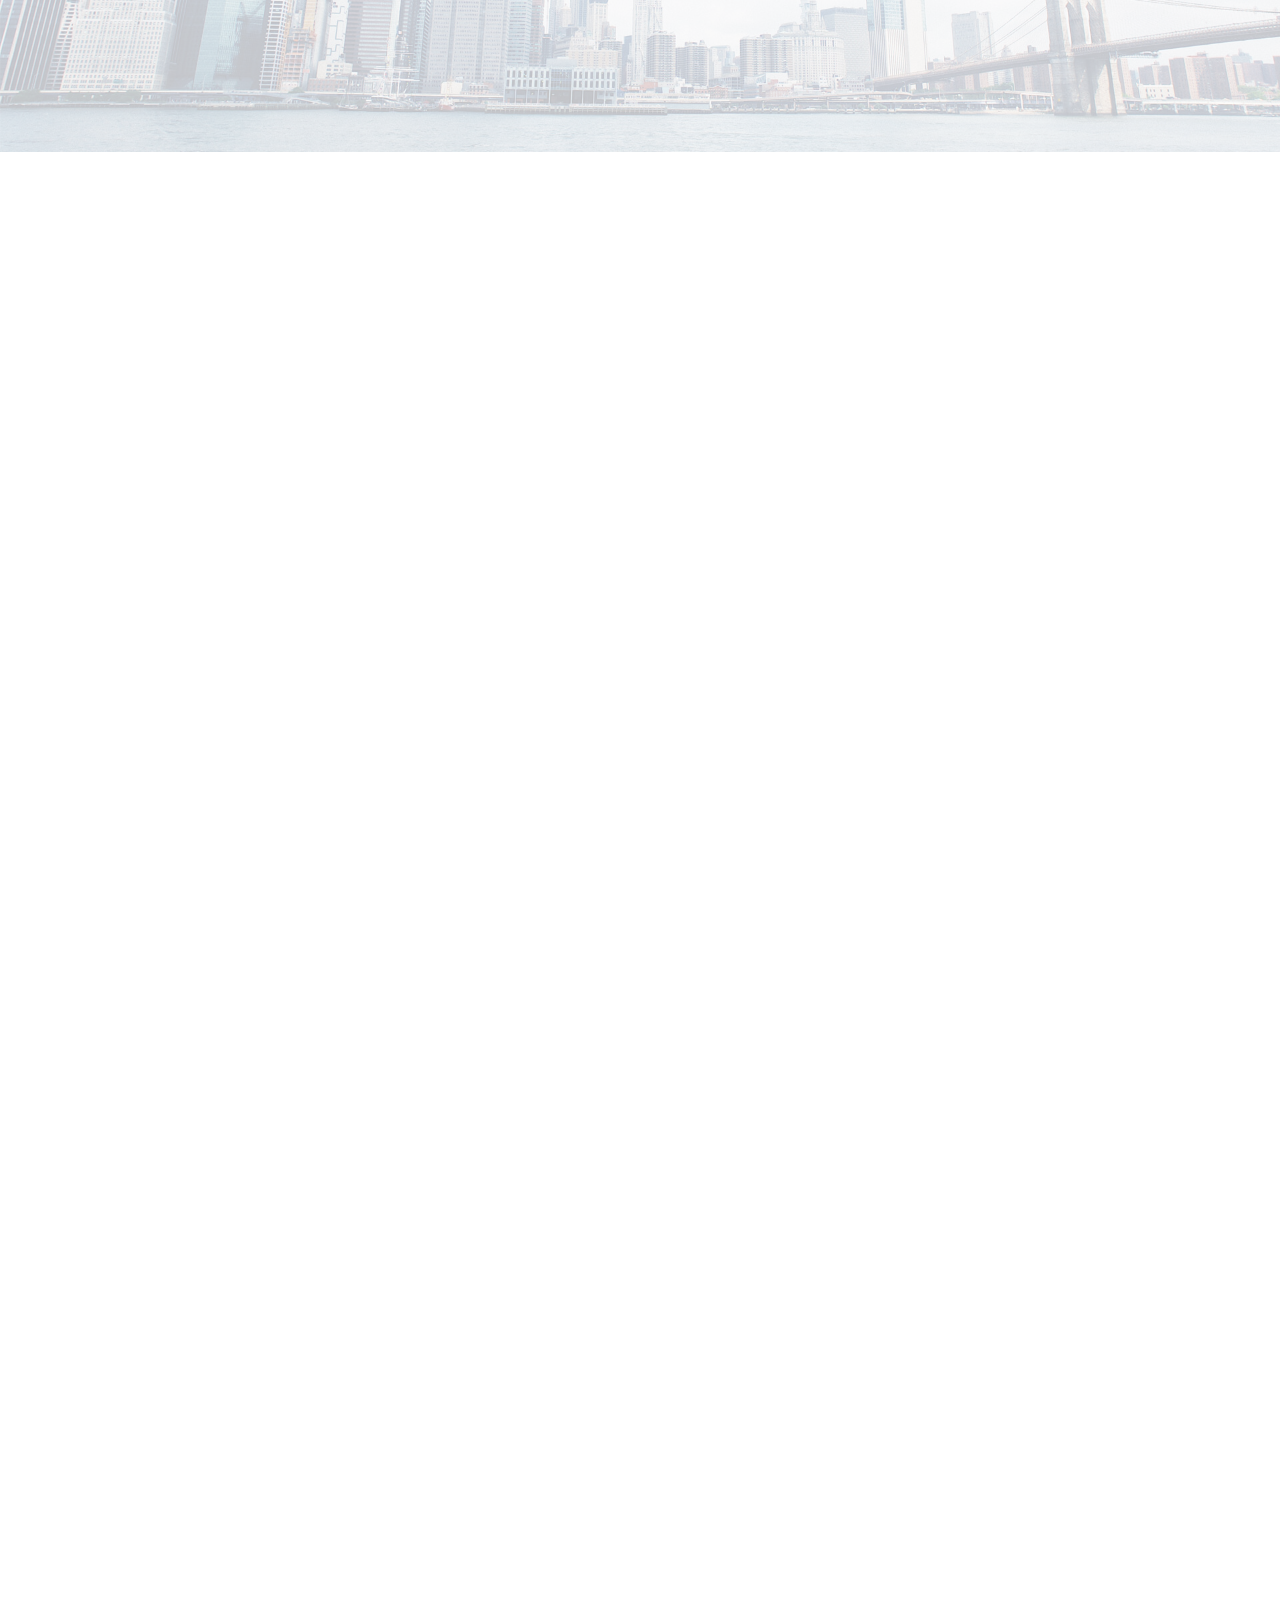
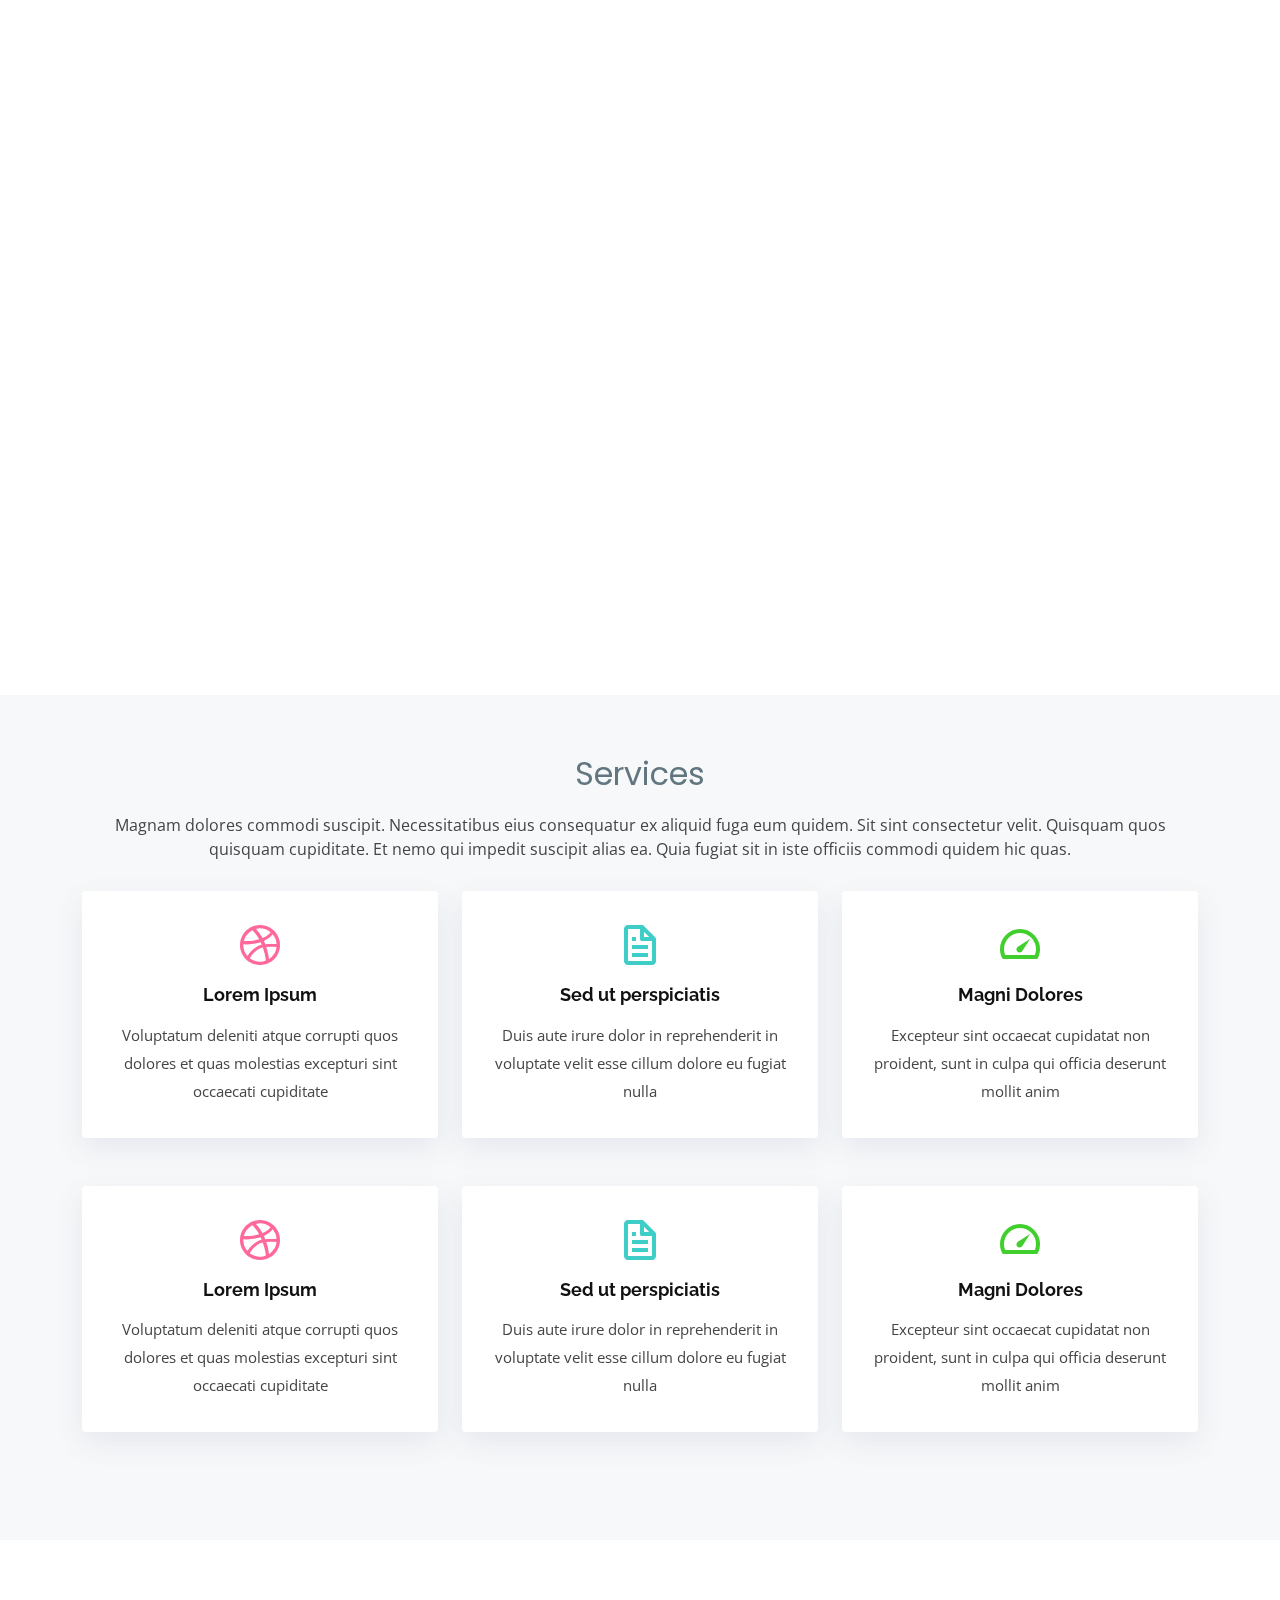
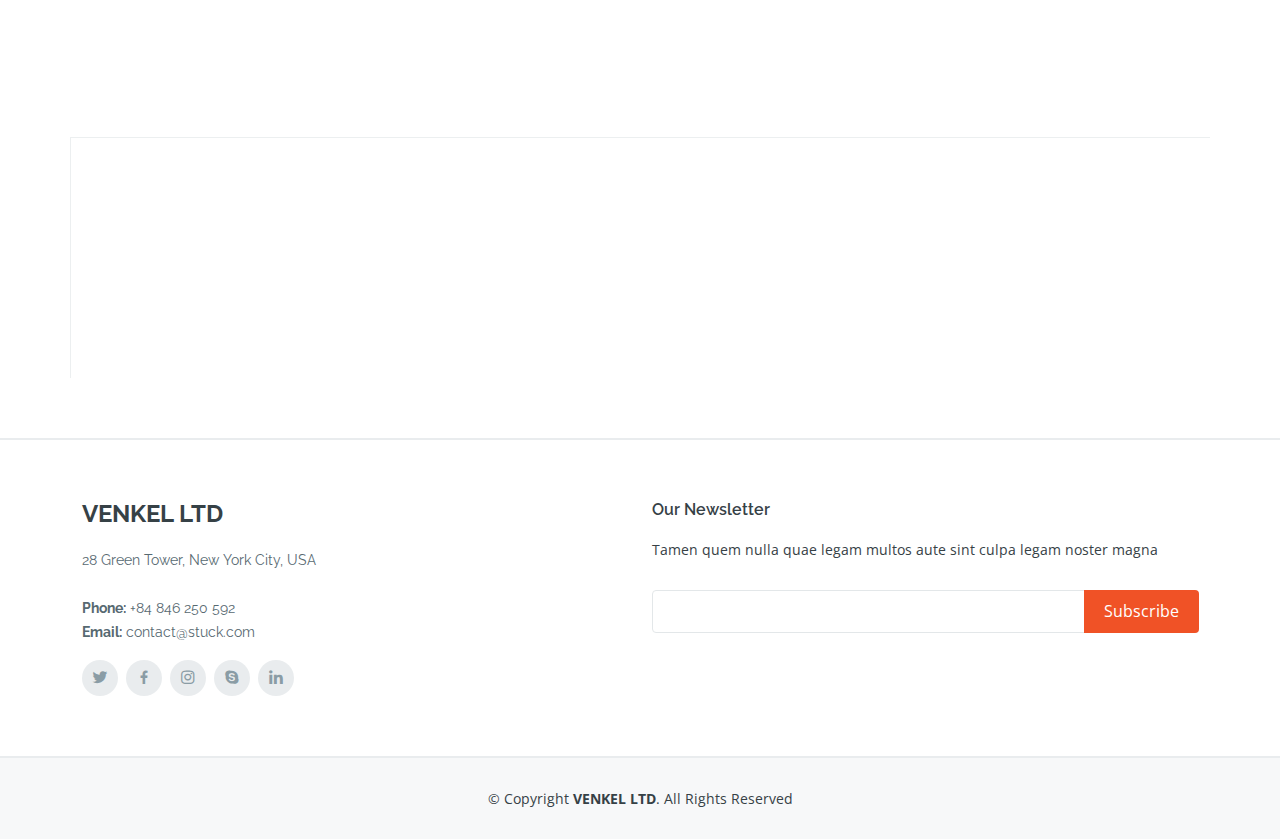
==== commit 981241ab: "Update landing page 2" ====
--- a/LandingPage-1/index.html
+++ b/LandingPage-1/index.html
@@ -645,18 +645,6 @@
 </div>
 </div>
 
-<div class="col-lg-4 col-md-6 portfolio-item">
-  <div class=" portfolio-wrap">
-  <img src="assets/img/Logos/digi.png" class="img-fluid" alt="">
-  <p>RF modules, gateways, cellular routers.
-    embedded wireless SOM, and
-    single-board computers
-    </p>
-  <div class="portfolio-info">
-    <h4>Digi</h4>
-  </div>
-</div>
-</div>
 
 <div class="col-lg-4 col-md-6 portfolio-item">
   <div class=" portfolio-wrap">
